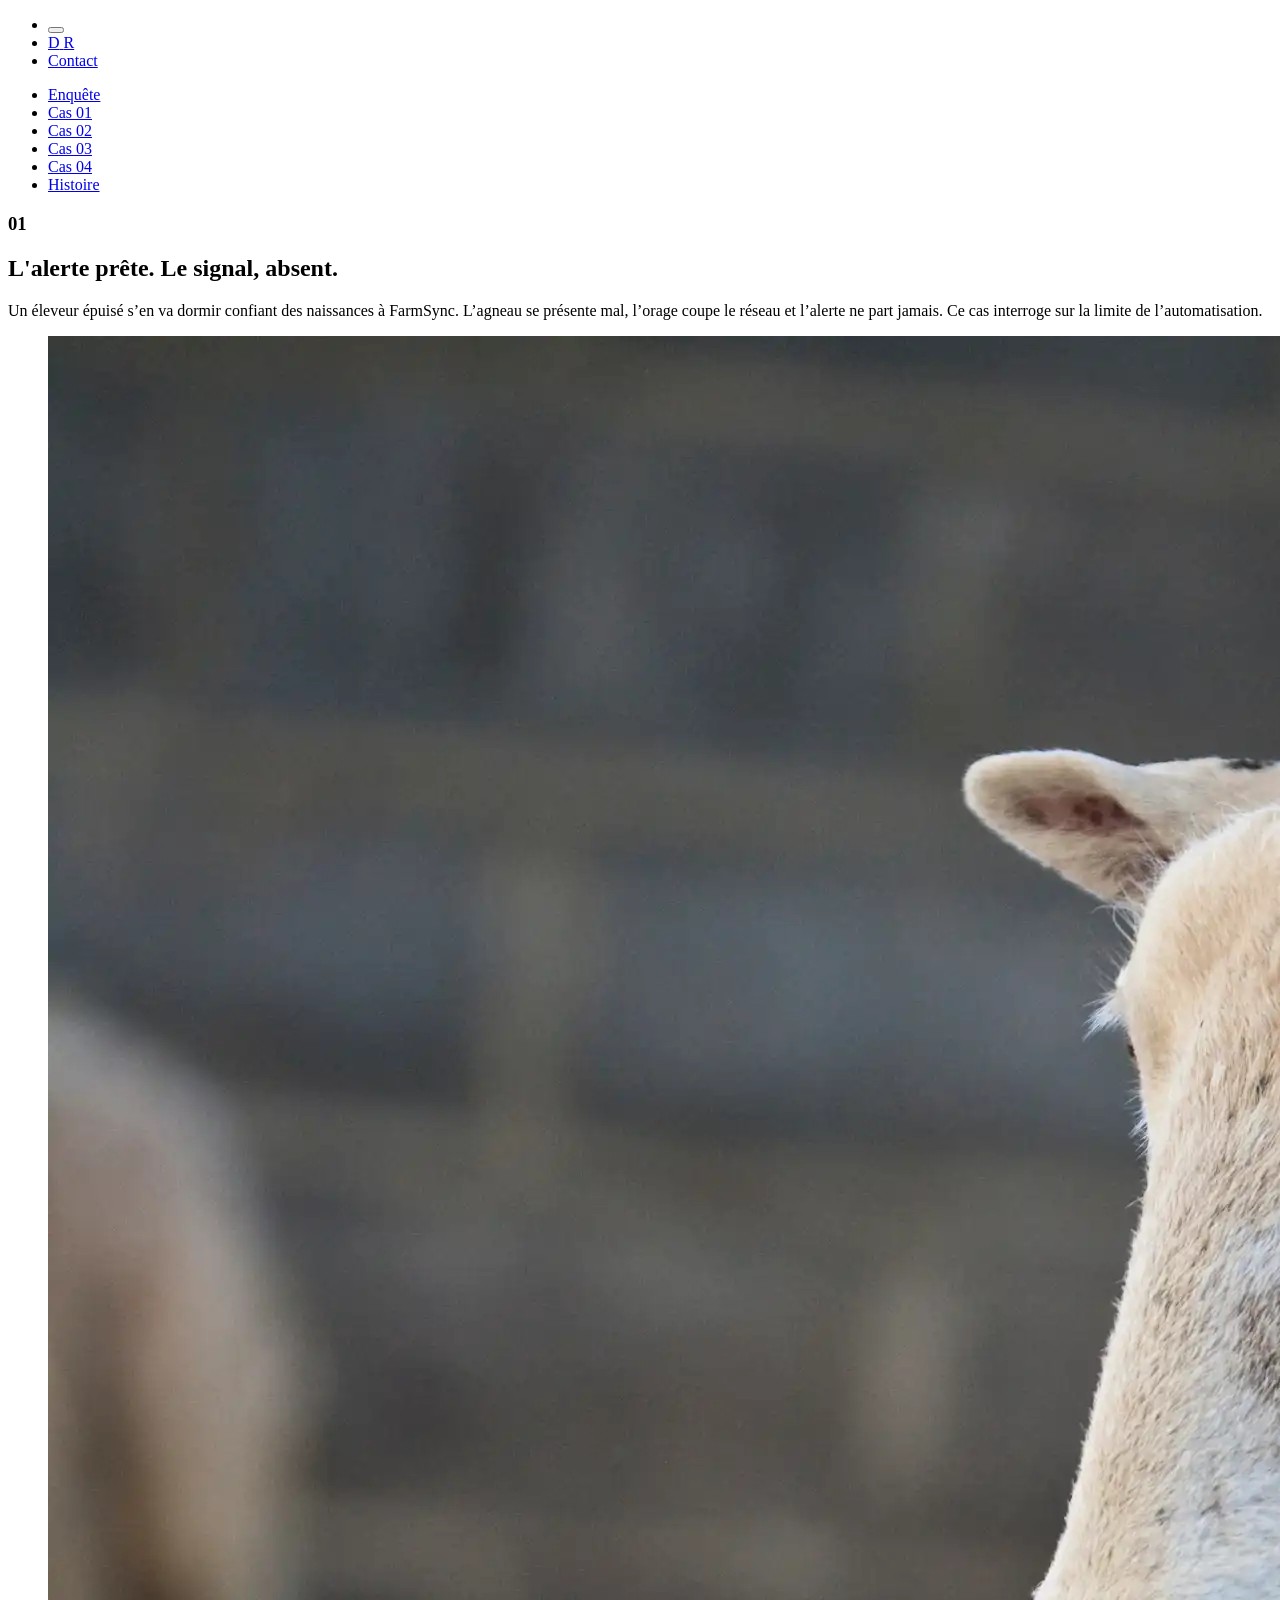
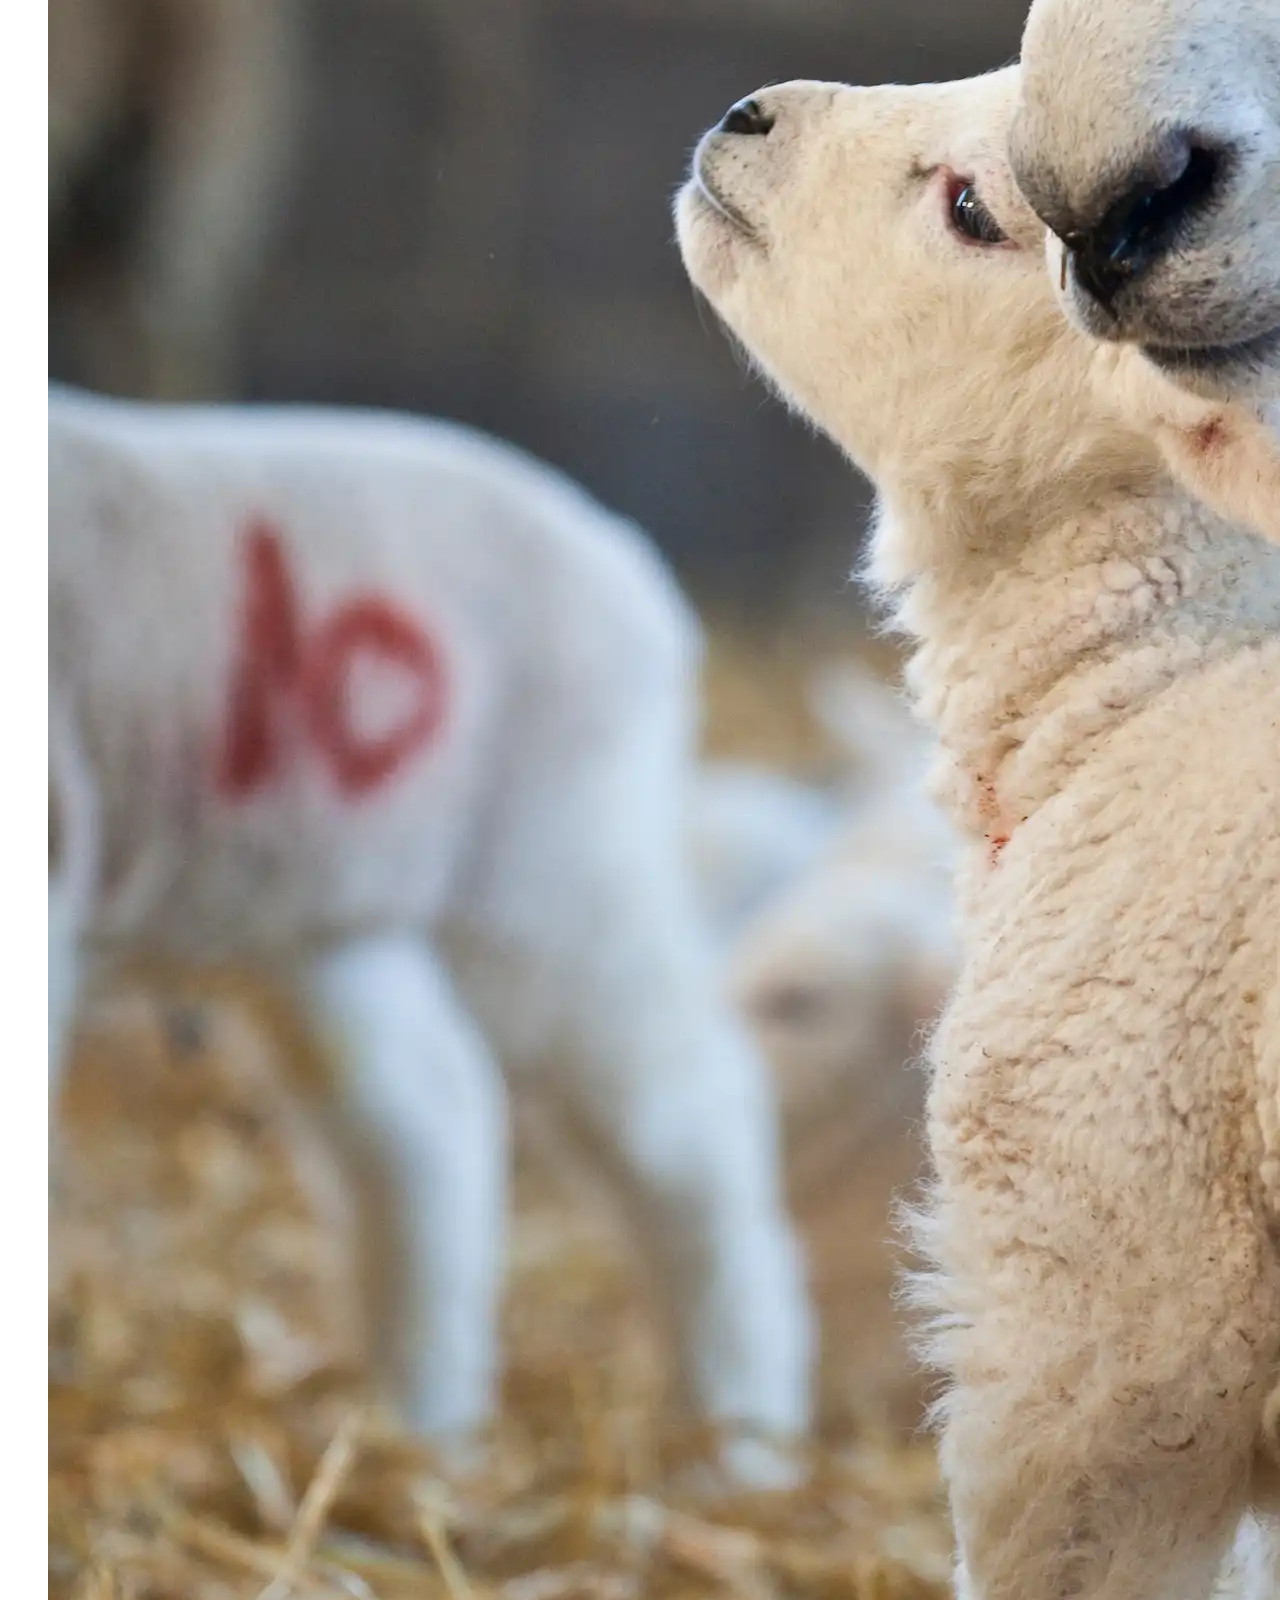
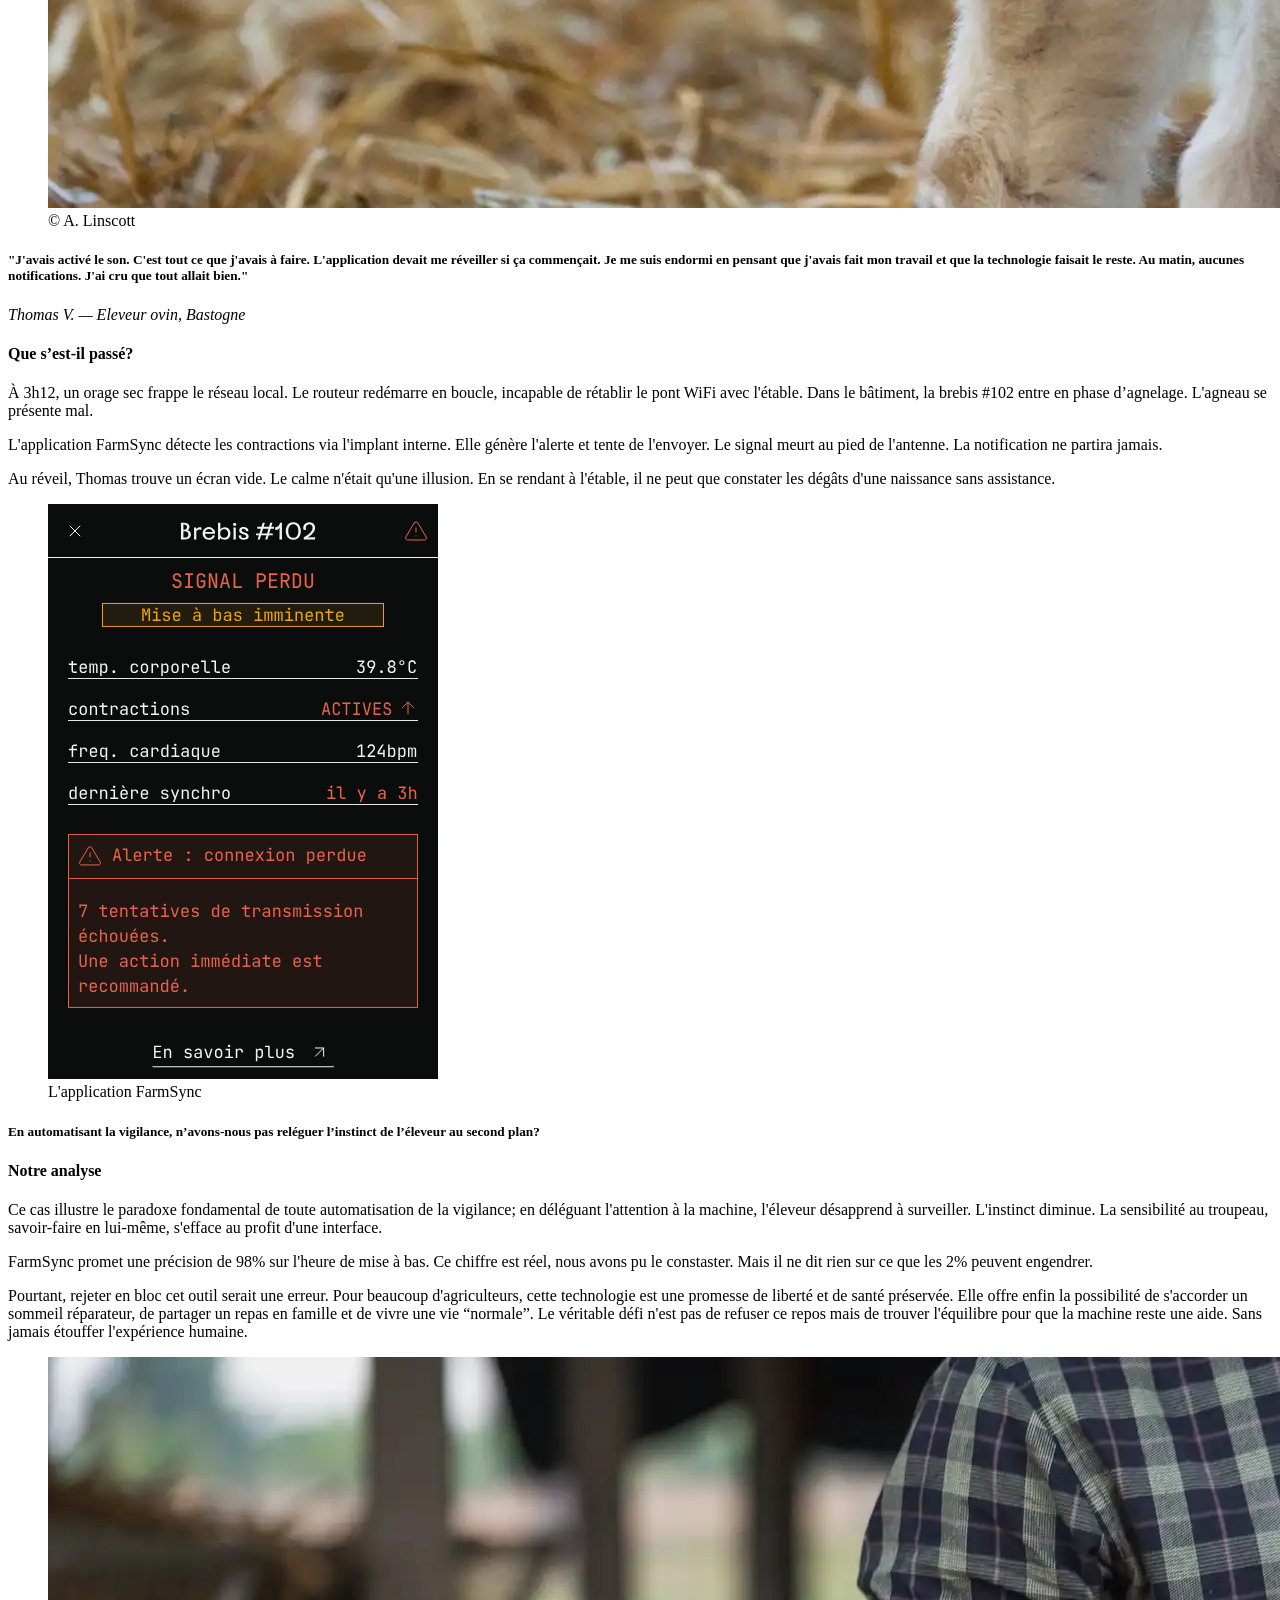
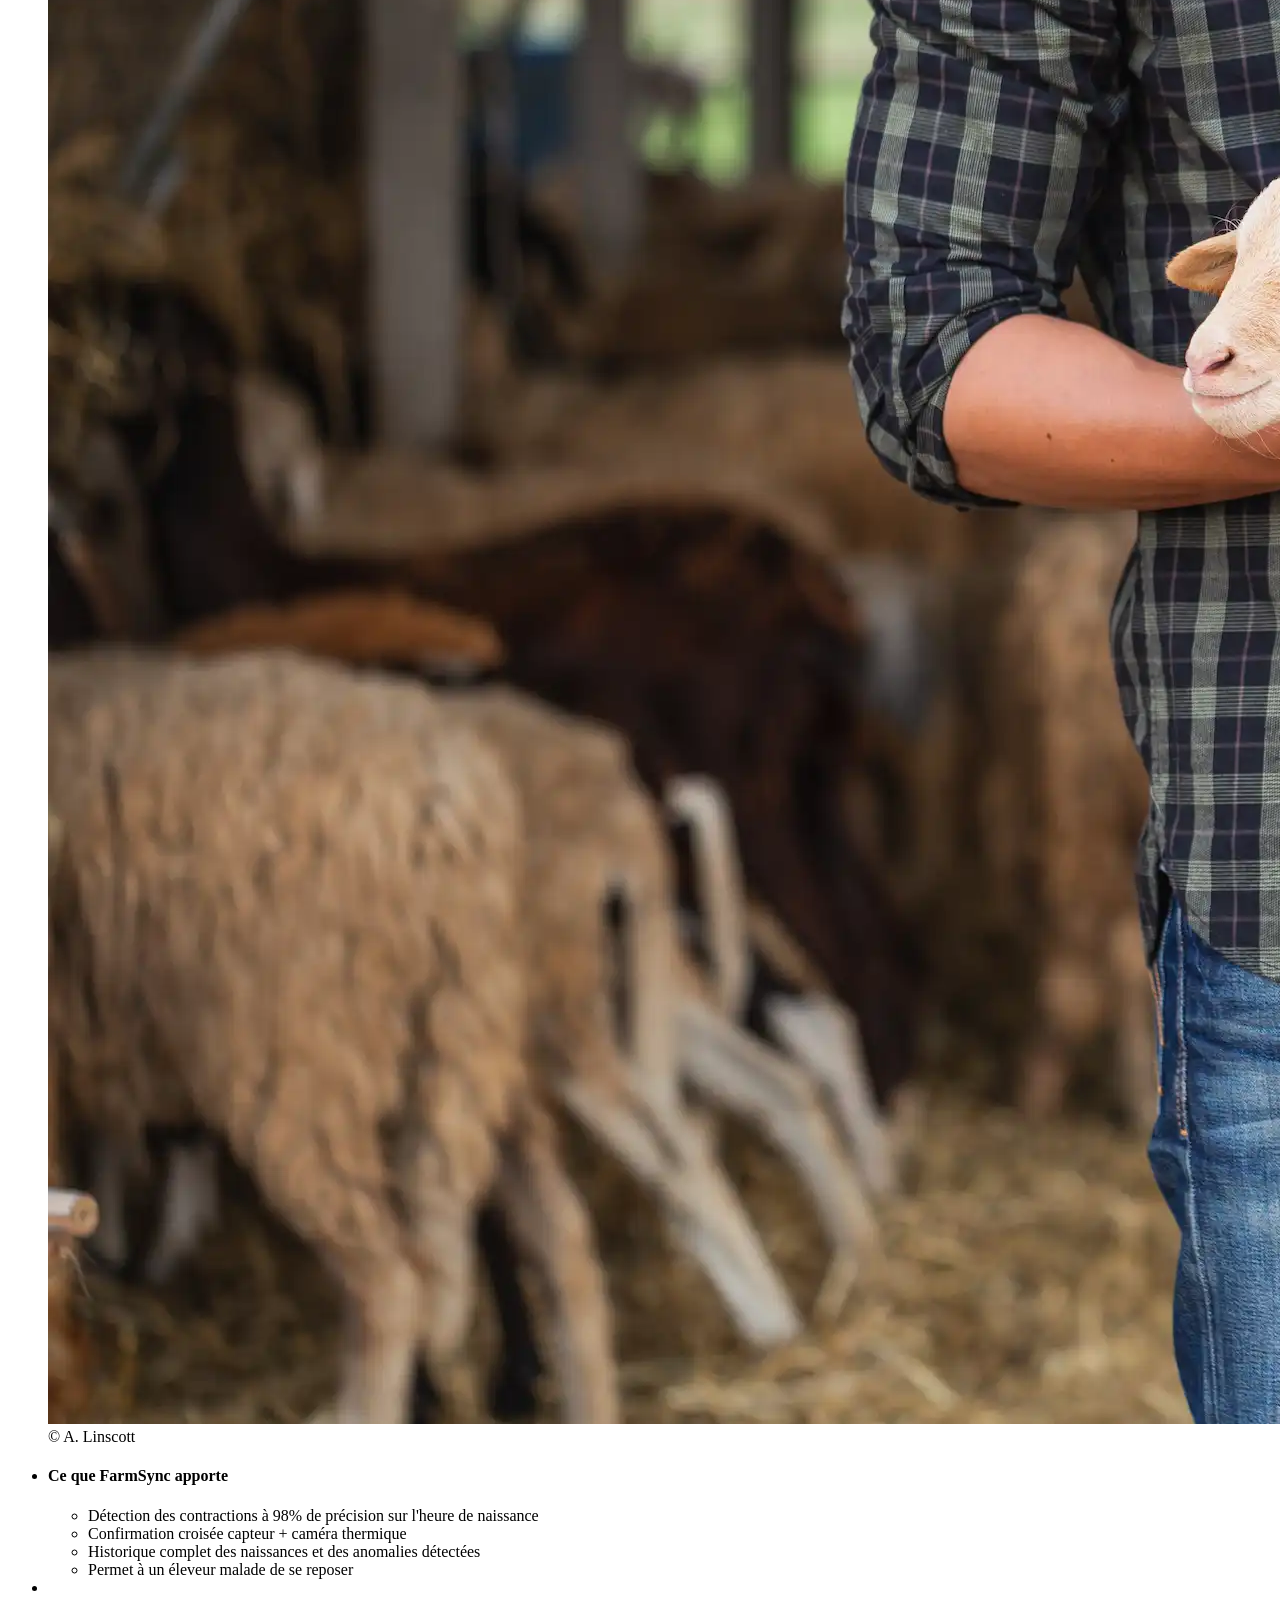
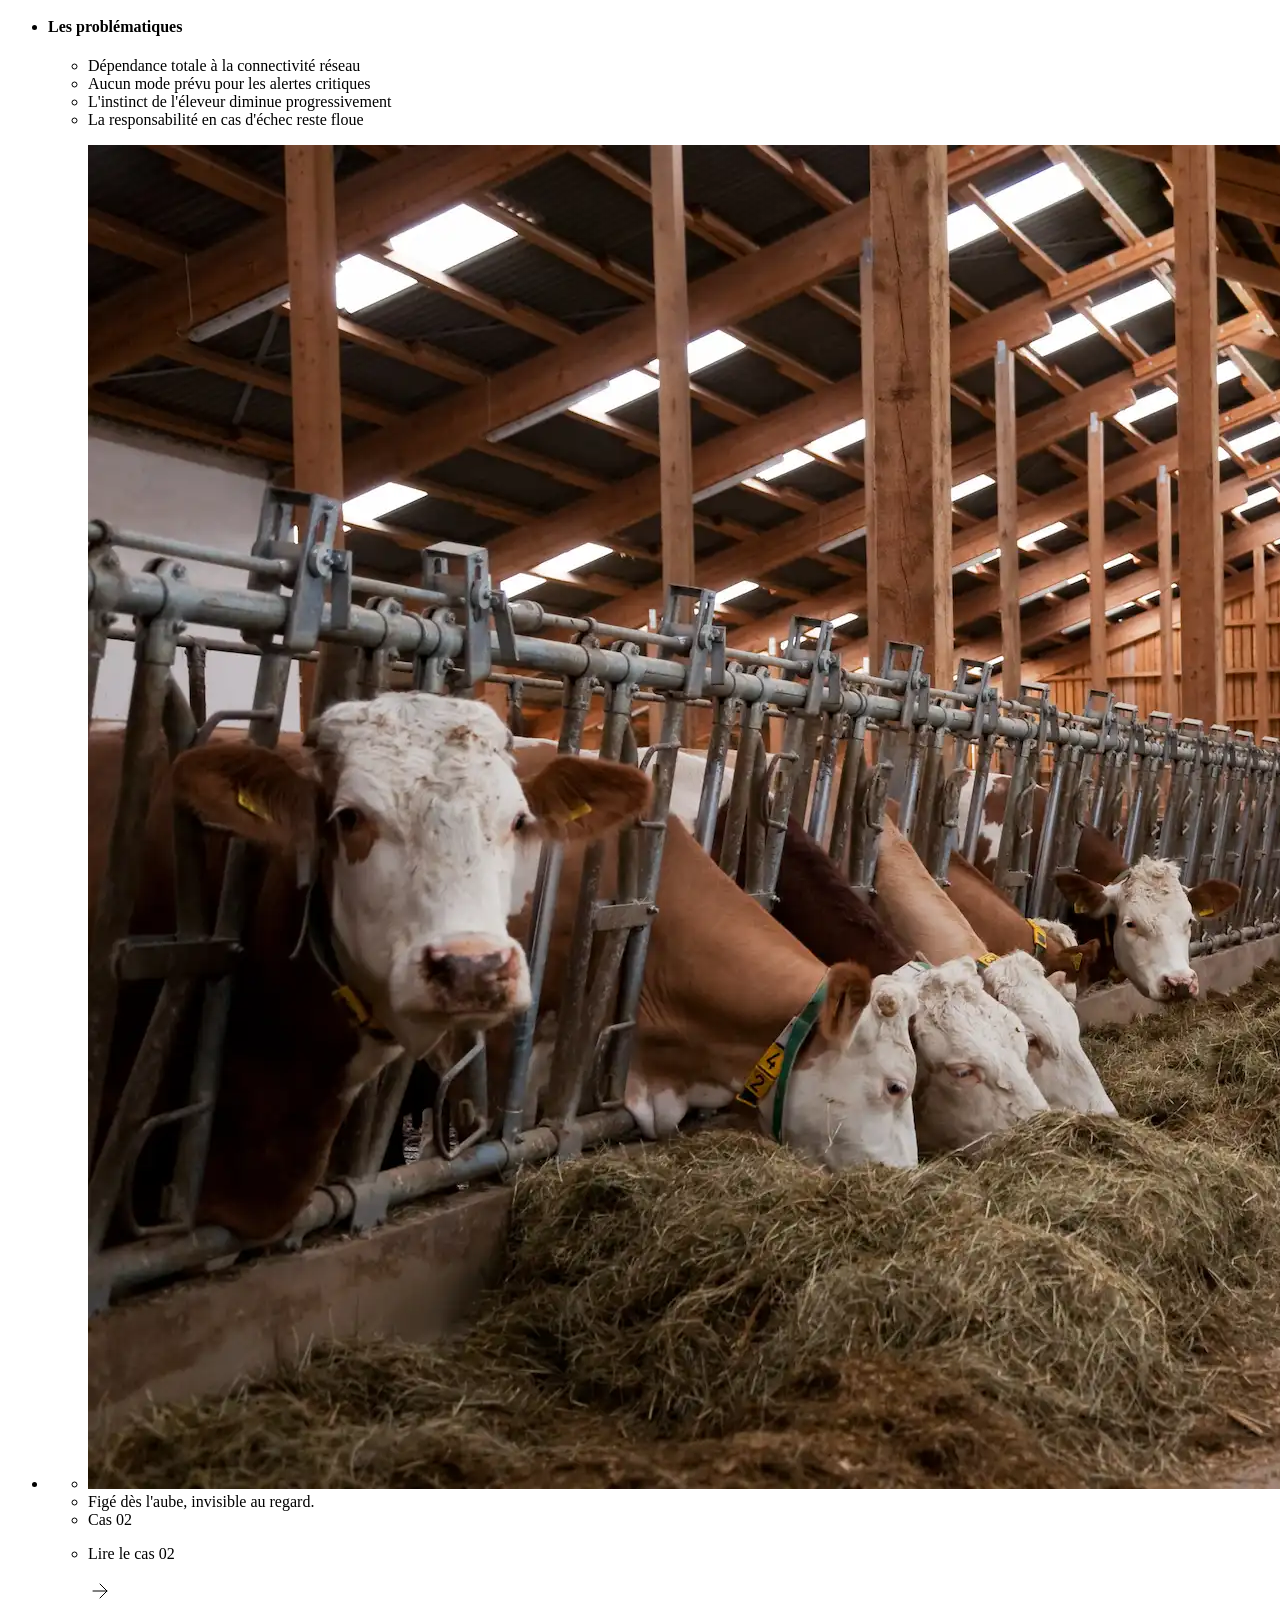
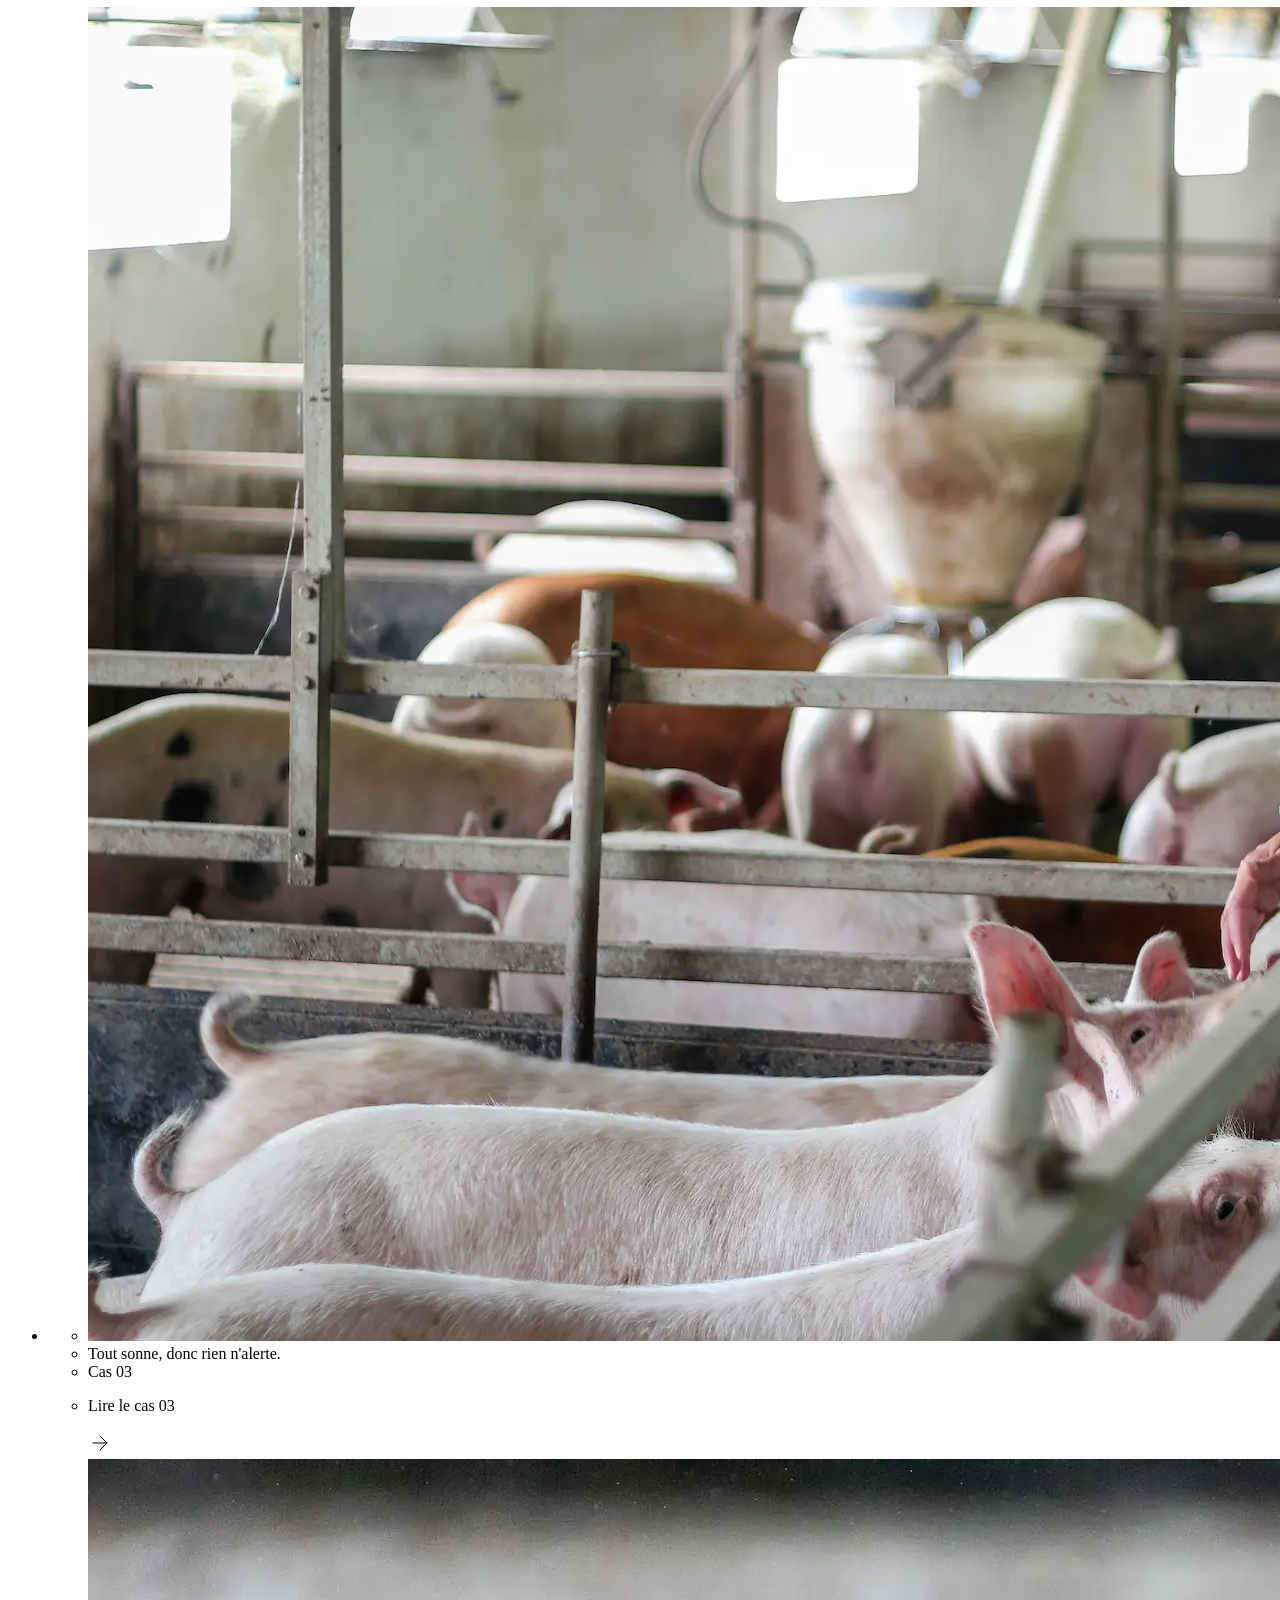
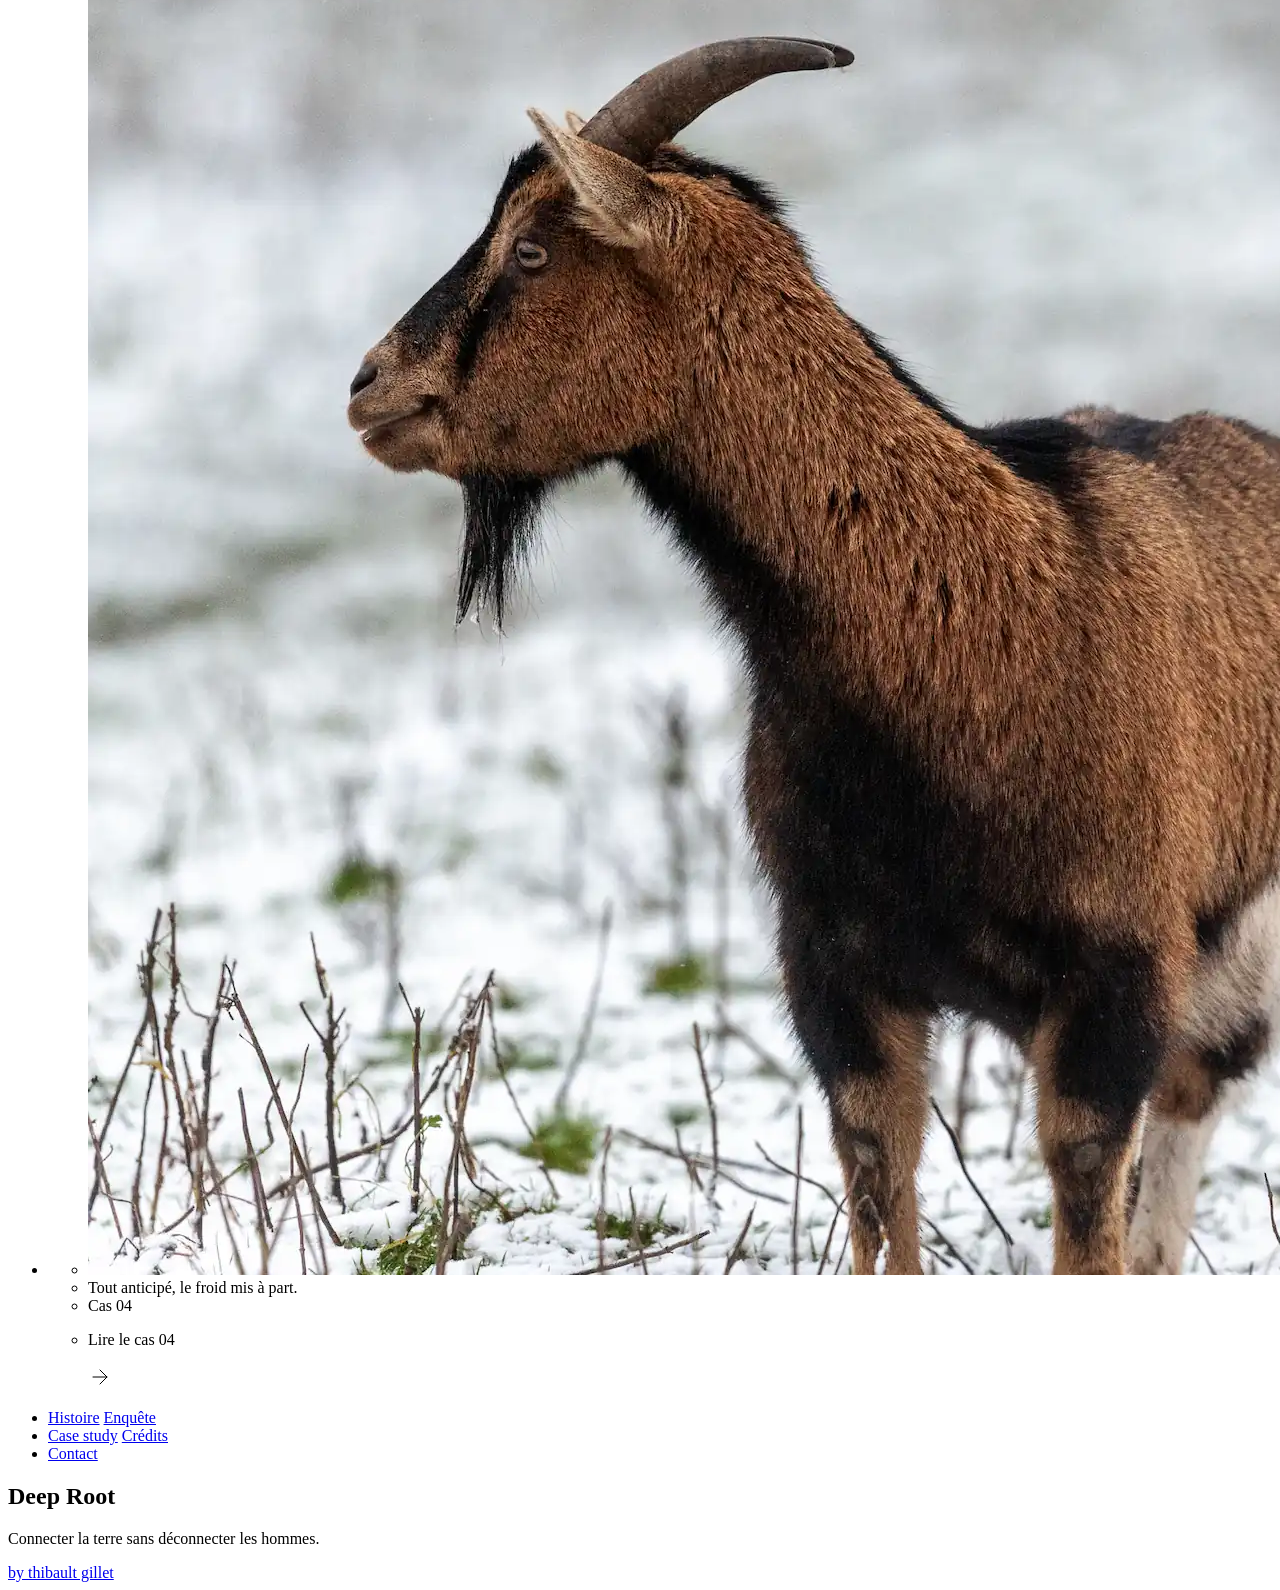
==== src/pages/cas01.html @ ba344f77 "MockupApp" ====
<!DOCTYPE html>
<html lang="fr">
<head>
  <meta charset="UTF-8" />
  <meta http-equiv="X-UA-Compatible" content="IE=edge">
  <meta name="viewport" content="width=device-width, initial-scale=1">

  <title>Deep Root - Cas 01</title>
  <meta name="description" content="Un éleveur épuisé s’en va dormir confiant des naissances à FarmSync. L’agneau se présente mal, l’orage coupe le réseau et l’alerte ne part jamais. Ce cas interroge sur la limite de l’automatisation.">
  <meta property="og:site_name" content="Deep Root"> 
  <meta property="og:title" content="Deep Root - Cas 01"> 
  <meta property="og:description" content="Un éleveur épuisé s’en va dormir confiant des naissances à FarmSync. L’agneau se présente mal, l’orage coupe le réseau et l’alerte ne part jamais. Ce cas interroge sur la limite de l’automatisation."> 
  <meta property="og:type" content="website">
  <meta property="og:url" content="https://thibaultgillet.be/projets/tfa/pages/cas01.html">
  <meta property="og:image" content="https://thibaultgillet.be/projets/tfa/assets/images/imageDePartage.png"> 
  <meta property="og:image:width" content="767">
  <meta property="og:image:height" content="795">
  
  <link rel="icon" type="image/png" href="assets/images/icon.png">

  <link rel="stylesheet" href="styles/app.css">
  <script src="scripts/app.js" defer></script>

</head>
<body>
  <header class="header">
    <div class="header__stroke">  
      <ul class="header__top">
        <li class="header__el"> 
          <button class="header__btn">
            <span class="header__rod"></span>
            <span class="header__rod"></span>
            <span class="header__rod"></span>
          </button>
        </li>
        <li class="header__el">  
          <a class="header__logo" href="index.html" aria-label="Accueil">
            <span class="header__logo--letter">D</span>
            <span class="header__logo--letter">R</span>
          </a>
        </li>
        <li class="header__el header__el--contact">  
          <a href="mailto:thibault.gillet@student.heaj.be" class="header__contact" aria-label="Nous Contacter par email">Contact</a>
        </li>  
      </ul>
    </div>

    <ul class="header__menu">
      <li class="header__el"><a href="index.html#enquete" aria-label="Enquête">Enquête</a></li>
      <li class="header__el header__el--cas header__el--cas1"><a href="cas01.html" aria-label="Cas 01">Cas 01</a></li>
      <li class="header__el header__el--cas header__el--cas2"><a href="cas02.html" aria-label="Cas 02">Cas 02</a></li>
      <li class="header__el header__el--cas header__el--cas3"><a href="cas03.html" aria-label="Cas 03">Cas 03</a></li>
      <li class="header__el header__el--cas header__el--cas4"><a href="cas04.html" aria-label="Cas 04">Cas 04</a></li>
      <li class="header__el"><a href="index.html#histoire" aria-label="Histoire">Histoire</a></li>
    </ul>
  </header>

  <main>
    <div class="cas">
      <div class="cas__entry">
        <h3 class="cas__number">01</h3>

        <h2 class="cas__title">
          <span>L'alerte prête.</span>
          <span>Le signal, absent.</span>
        </h2>

        <p class="cas__intro">
            Un éleveur épuisé s’en va dormir confiant des naissances à FarmSync. L’agneau se présente mal, l’orage coupe le réseau et l’alerte ne part jamais. Ce cas interroge sur la limite de l’automatisation.
        </p>

        <figure  class="cas__figure cas__figure--first">
          <img src="../assets/images/Cas01-2.webp" alt="Agneau au près de sa mère">
          <figcaption>&copy; A. Linscott</figcaption>
        </figure>
      </div>

      <div class="cas__caption cas__caption--cas01 cas__caption--first">
        <h5>"J'avais activé le son. C'est tout ce que j'avais à faire. L'application devait me réveiller si ça commençait. Je me suis endormi en pensant que j'avais fait mon travail et  que la technologie faisait le reste. Au matin, aucunes notifications. J'ai cru que tout allait bien."</h5>
        <cite>Thomas V. &mdash; Eleveur ovin, Bastogne</cite>
      </div>

      <div class="cas__article cas__article--first">
          <h4 class="cas__subtitle cas__subtitle--first">Que s’est-il passé?</h4>

          <div class="cas__text cas__text--first">
              <p>À 3h12, un orage sec frappe le réseau local. Le routeur redémarre en boucle, incapable de rétablir le pont WiFi avec l'étable. Dans le bâtiment, la brebis #102 entre en phase d’agnelage. L'agneau se présente mal.</p>
              <p>L'application FarmSync détecte les contractions via l'implant interne. Elle génère l'alerte et tente de l'envoyer. Le signal meurt au pied de l'antenne. La notification ne partira jamais.</p>
              <p>Au réveil, Thomas trouve un écran vide. Le calme n'était qu'une illusion. En se rendant à l'étable, il ne peut que constater les dégâts d'une naissance sans assistance.</p>
          </div>
      </div>

      <figure class="cas__app">
        <img src="../assets/images/app_mockup1.svg" alt="L'application FarmSync en action">
        <figcaption>L'application FarmSync</figcaption>
      </figure>

      <div class="cas__caption cas__caption--cas01 cas__caption--last">
        <h5>En automatisant la vigilance, n’avons-nous pas reléguer l’instinct de l’éleveur au second plan?</h5>
      </div>

      <div class="cas__article cas__article--last">
          <h4 class="cas__subtitle cas__subtitle--last">Notre analyse</h4>

          <div class="cas__text cas__text--last">
              <p>Ce cas illustre le paradoxe fondamental de toute automatisation de la vigilance; en déléguant l'attention à la machine, l'éleveur désapprend à surveiller. L'instinct diminue. La sensibilité au troupeau, savoir-faire en lui-même, s'efface au profit d'une interface.</p>
              <p>FarmSync promet une précision de 98% sur l'heure de mise à bas. Ce chiffre est réel, nous avons pu le constaster. Mais il ne dit rien sur ce que les 2% peuvent engendrer.</p>
              <p>Pourtant, rejeter en bloc cet outil serait une erreur. Pour beaucoup d'agriculteurs, cette technologie est une promesse de liberté et de santé préservée. Elle offre enfin la possibilité de s'accorder un sommeil réparateur, de partager un repas en famille et de vivre une vie “normale”. Le véritable défi n'est pas de refuser ce repos mais de trouver l'équilibre pour que la machine reste une aide. Sans jamais étouffer l'expérience humaine.</p>
          </div>
      </div>

      <figure class="cas__figure cas__figure--last">
        <img src="../assets/images/Cas01-3.webp" alt="Agneau étant analysé avec FarmSync, dans les bras des éleveurs">
        <figcaption>&copy; A. Linscott</figcaption>
      </figure>

      <ul class="cas__compare">
          <li class="cas__for">
              <h4 class="cas__subtitle cas__subtitle--compare">Ce que FarmSync apporte</h4>

              <ul class="cas__list">
                  <li class="cas__el">Détection des contractions à 98% de précision sur l'heure de naissance</li>
                  <li class="cas__el">Confirmation croisée capteur + caméra thermique</li>
                  <li class="cas__el">Historique complet des naissances et des anomalies détectées</li>
                  <li class="cas__el">Permet à un éleveur malade de se reposer</li>
              </ul>
          </li>

          <li class="cas__stroke"></li>

          <li class="cas__against">
              <h4 class="cas__subtitle cas__subtitle--compare">Les problématiques</h4>

              <ul class="cas__list">
                  <li class="cas__el">Dépendance totale à la connectivité réseau</li>
                  <li class="cas__el">Aucun mode prévu pour les alertes critiques</li>
                  <li class="cas__el">L'instinct de l'éleveur diminue progressivement</li>
                  <li class="cas__el">La responsabilité en cas d'échec reste floue</li>
              </ul>
          </li>
      </ul>

      <ul class="cas__others">
        <li class="cas__other">
          <a href="cas02.html" class="cas__other--link" aria-label="Voir le cas 02"></a>
          <ul class="cas__other--visual">
            <li  class="cas__other--img"><img src="../assets/images/Cas02-1.webp" alt="Vaches s'alimentant de foin au ratelier"></li>
            <li class="cas__other--title cas__other--title2">
              <span>Figé dès l'aube,</span>
              <span>invisible au regard.</span>
            </li>
          </ul>
          <ul class="cas__other--card">
            <li class="cas__other--subtitle">Cas 02</li>
            <li class="cas__other--nav cas__other--nav2">  
              <p>Lire le cas 02</p>
              <svg width="24" height="24" viewBox="0 0 24 24" fill="none" xmlns="http://www.w3.org/2000/svg" aria-hidden="true">
                <path d="M5 12H19" stroke="black" stroke-linecap="round" stroke-linejoin="round"/>
                <path d="M12 5L19 12L12 19" stroke="black" stroke-linecap="round" stroke-linejoin="round"/>
              </svg>
            </li> 
          </ul>
        </li>

        <li class="cas__other">
          <a href="cas03.html" class="cas__other--link" aria-label="Voir le cas 03"></a>
          <ul class="cas__other--visual">
            <li  class="cas__other--img"><img src="../assets/images/Cas03-1.webp" alt="Personne examininant ses porcs"></li>
            <li class="cas__other--title cas__other--title3">
              <span>Tout sonne,</span>
              <span>donc rien n'alerte.</span>
            </li>
          </ul>
          <ul class="cas__other--card">
            <li class="cas__other--subtitle">Cas 03</li>
            <li class="cas__other--nav cas__other--nav3">
              <p>Lire le cas 03</p>
              <svg width="24" height="24" viewBox="0 0 24 24" fill="none" xmlns="http://www.w3.org/2000/svg" aria-hidden="true">
                <path d="M5 12H19" stroke="black" stroke-linecap="round" stroke-linejoin="round"/>
                <path d="M12 5L19 12L12 19" stroke="black" stroke-linecap="round" stroke-linejoin="round"/>
              </svg>
            </li>
          </ul>
        </li>

        <li class="cas__other">
          <a href="cas04.html" class="cas__other--link" aria-label="Voir le cas 04"></a>
          <ul class="cas__other--visual">
            <li  class="cas__other--img"><img src="../assets/images/Cas04-1.webp" alt="Chèvre dans un pré enneigé"></li>
            <li class="cas__other--title cas__other--title4">
              <span>Tout anticipé,</span>
              <span>le froid mis à part.</span>
            </li>
          </ul>
          <ul class="cas__other--card">
            <li class="cas__other--subtitle">Cas 04</li>
            <li class="cas__other--nav cas__other--nav4">
              <p>Lire le cas 04</p>
              <svg width="24" height="24" viewBox="0 0 24 24" fill="none" xmlns="http://www.w3.org/2000/svg" aria-hidden="true">
                <path d="M5 12H19" stroke="black" stroke-linecap="round" stroke-linejoin="round"/>
                <path d="M12 5L19 12L12 19" stroke="black" stroke-linecap="round" stroke-linejoin="round"/>
              </svg>
            </li>
          </ul>
        </li>
      </ul>
    </div>
  </main>

  <footer class="footer">
    <div class="footer__stroke">
      <ul class="footer__list">
        <li class="footer__el footer__link">
          <a href="index.html#histoire" aria-label="Histoire">Histoire</a>
          <a href="index.html#enquete" aria-label="Enquête">Enquête</a>
        </li>

        <li class="footer__el footer__pages">
          <a href="#" aria-label="Voir le case study">Case study</a>
          <a href="#" aria-label="Voir les crédits">Crédits</a>
        </li>

        <li class="footer__el footer__contact">
          <a href="mailto:thibault.gillet@student.heaj.be" aria-label="Nous contacter par email">Contact</a>
        </li>
      </ul>

      <h2 class="footer__name">
        <span>Deep</span>
        <span>Root</span>
      </h2>

      <p class="footer__caption">Connecter la terre sans déconnecter les hommes.</p>

      <a class="footer__copy" href="https://thibaultgillet.be/projets/" aria-label="Voir les autres projets">by thibault gillet</a>
    </div>
  </footer>
</body>
</html>
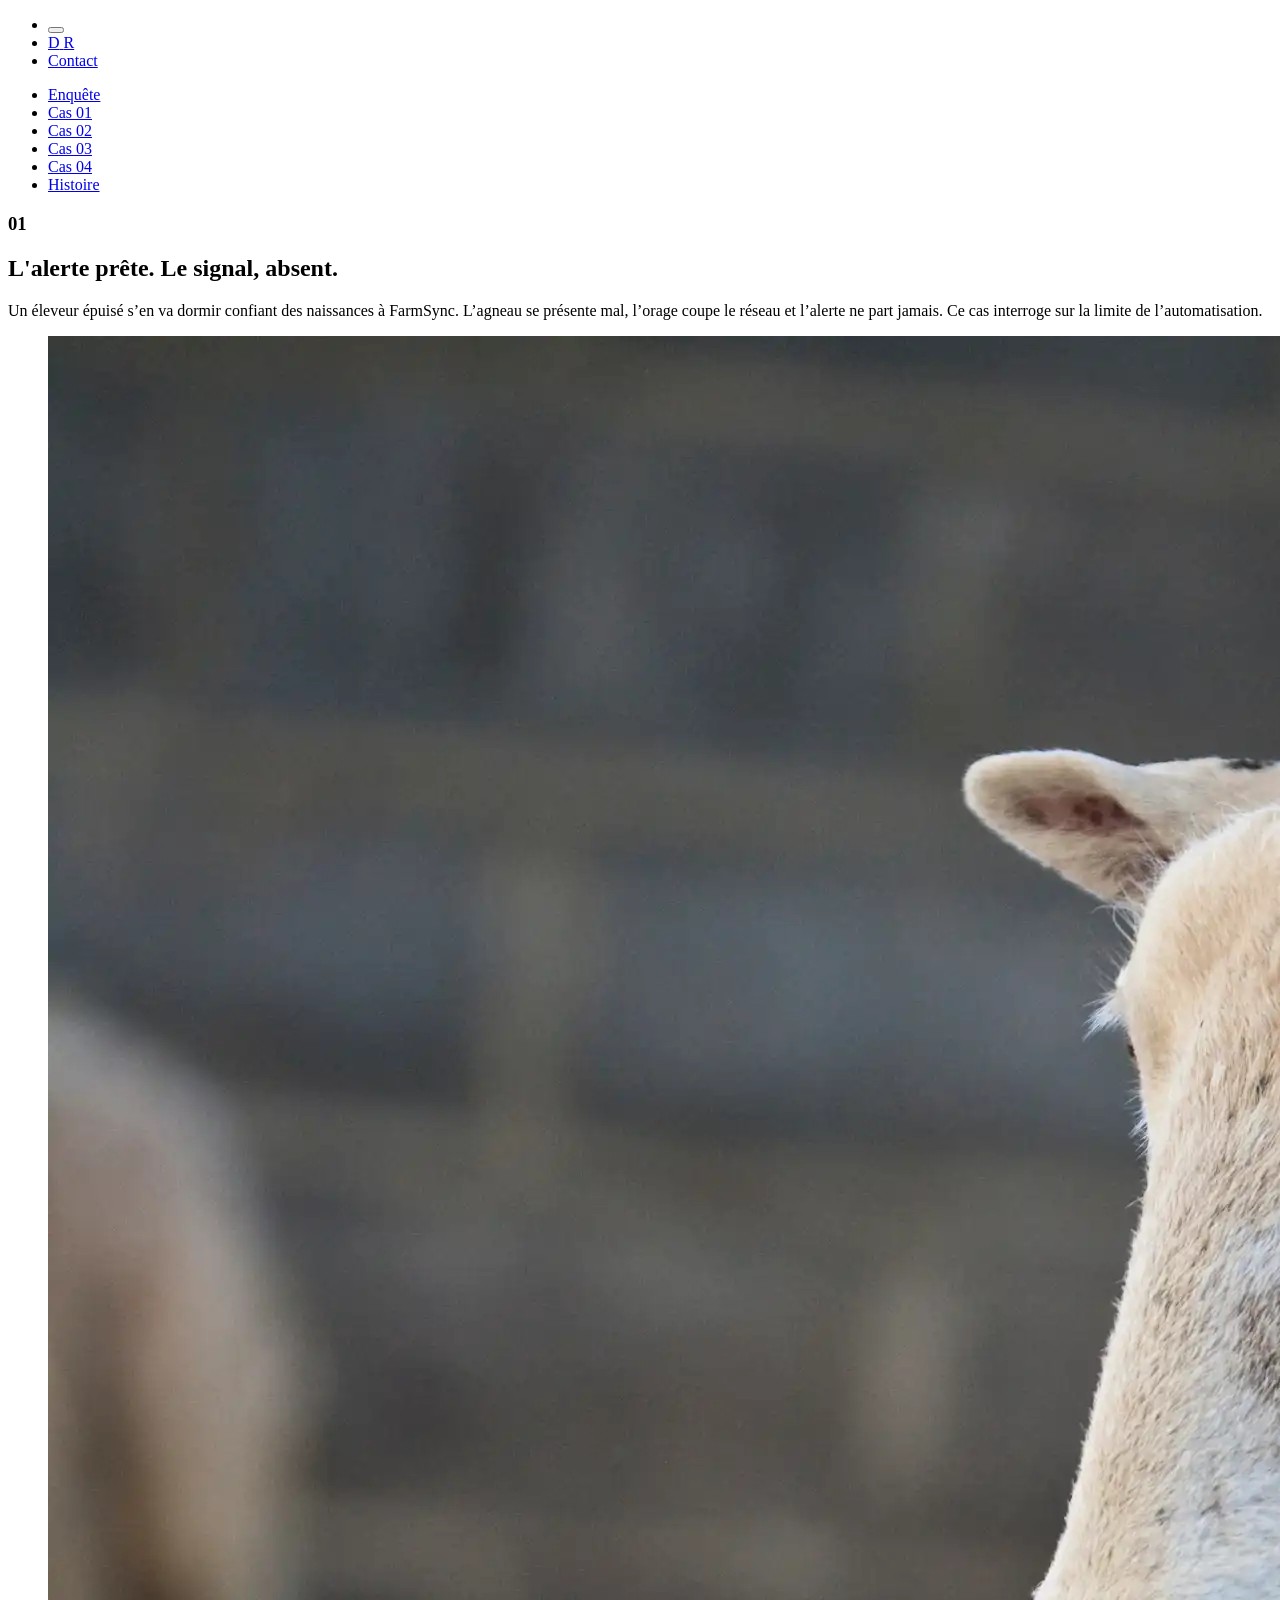
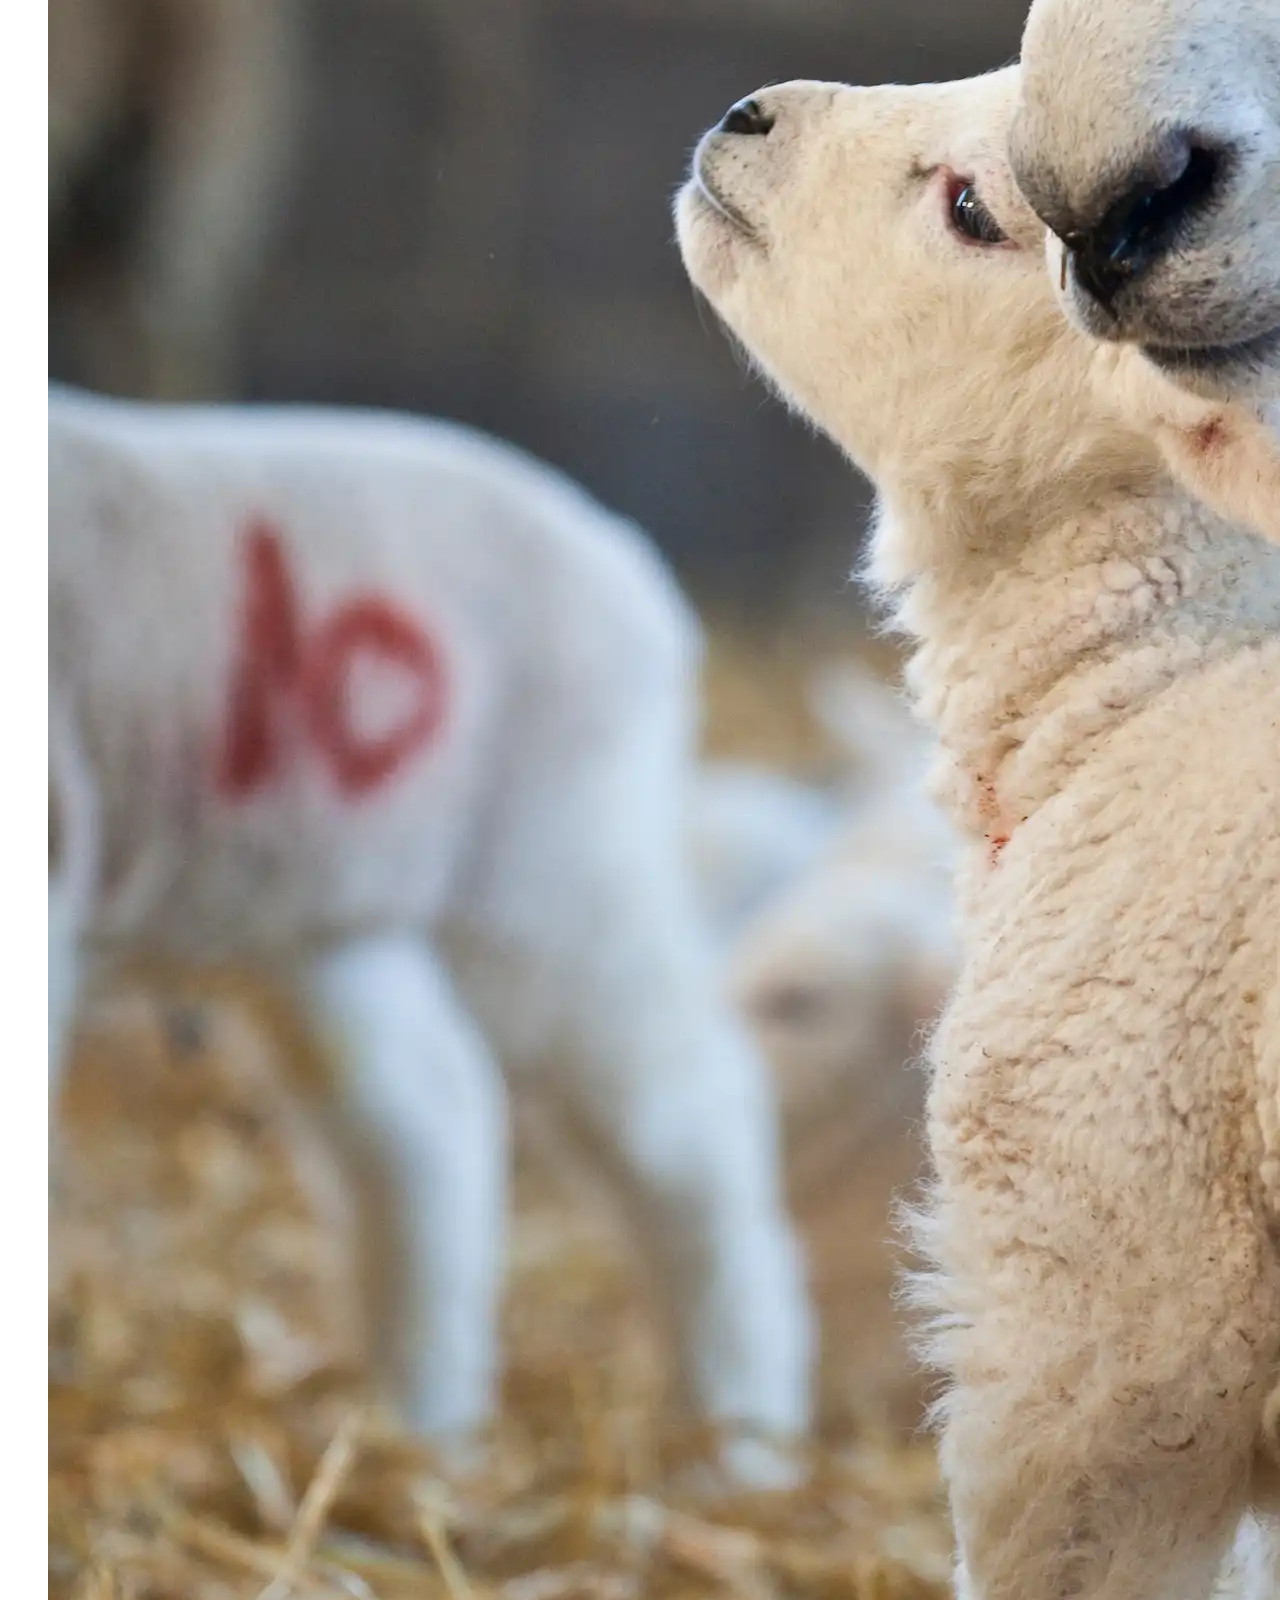
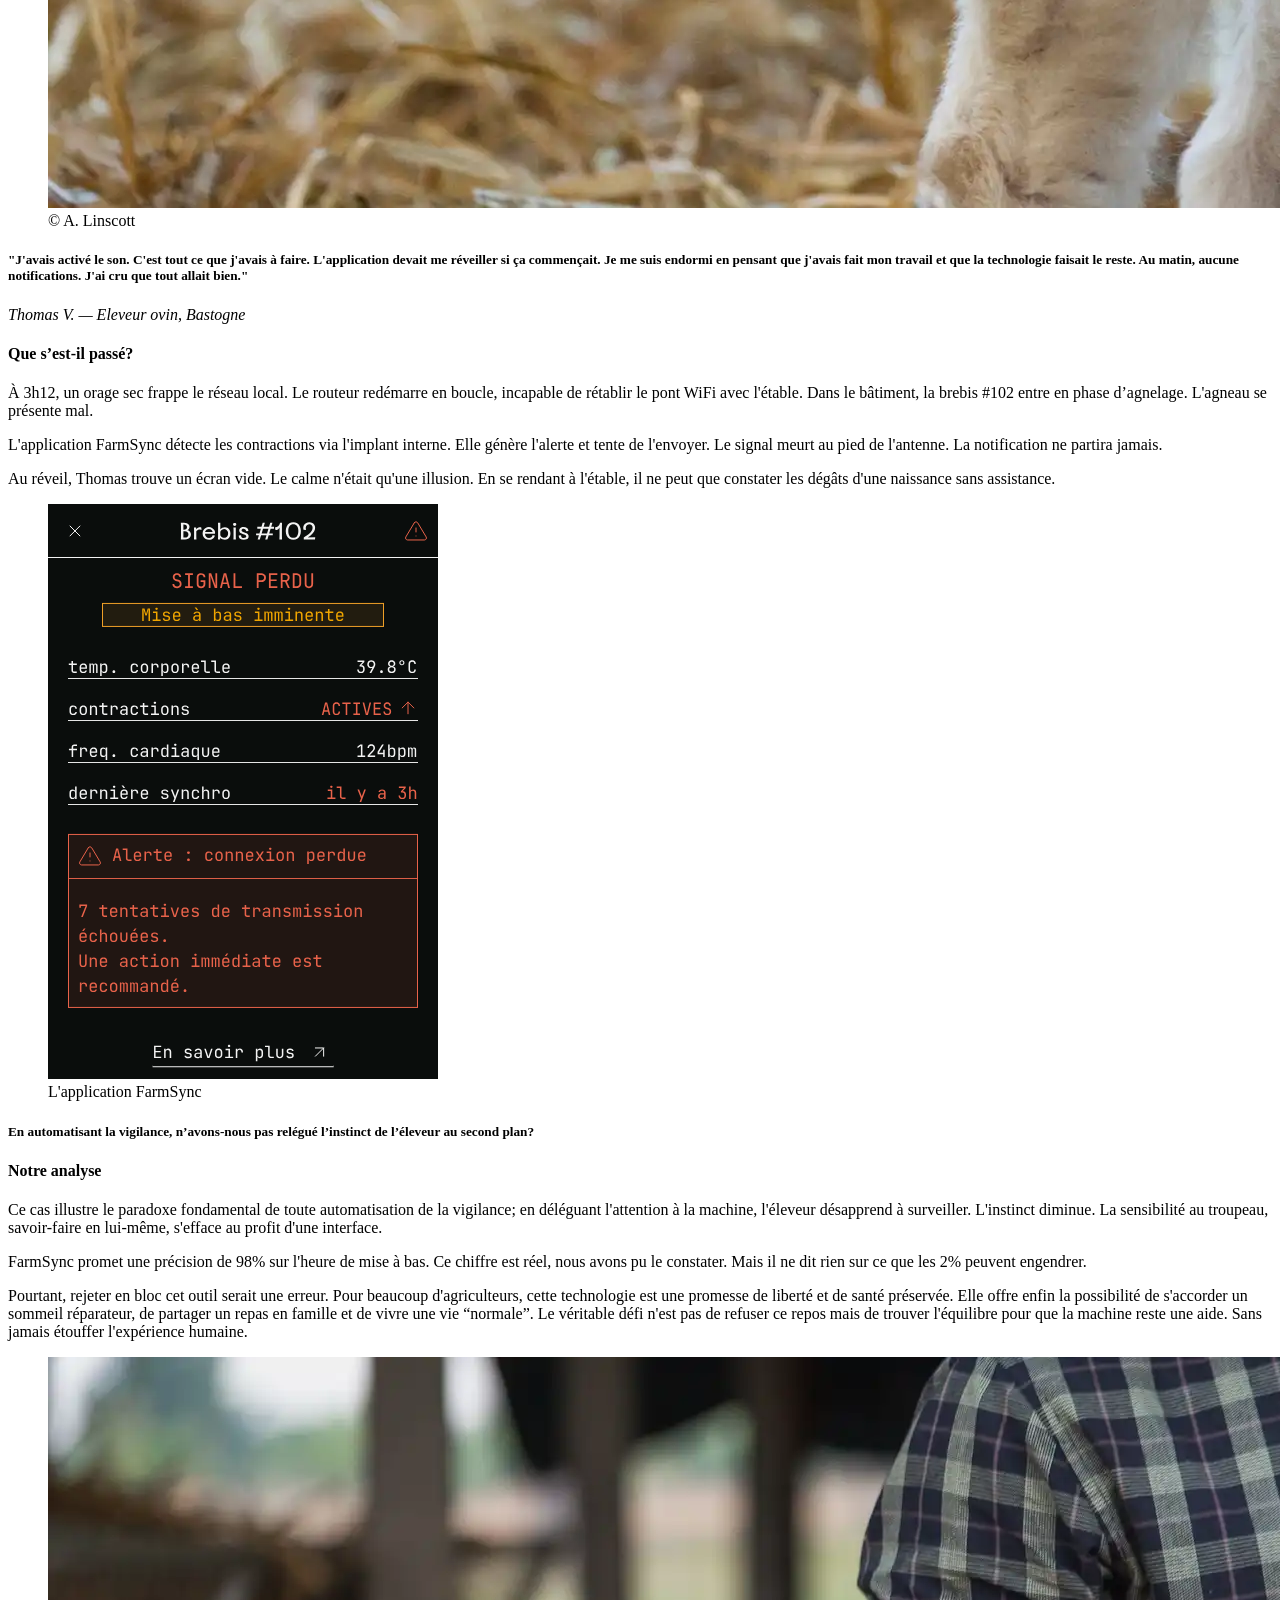
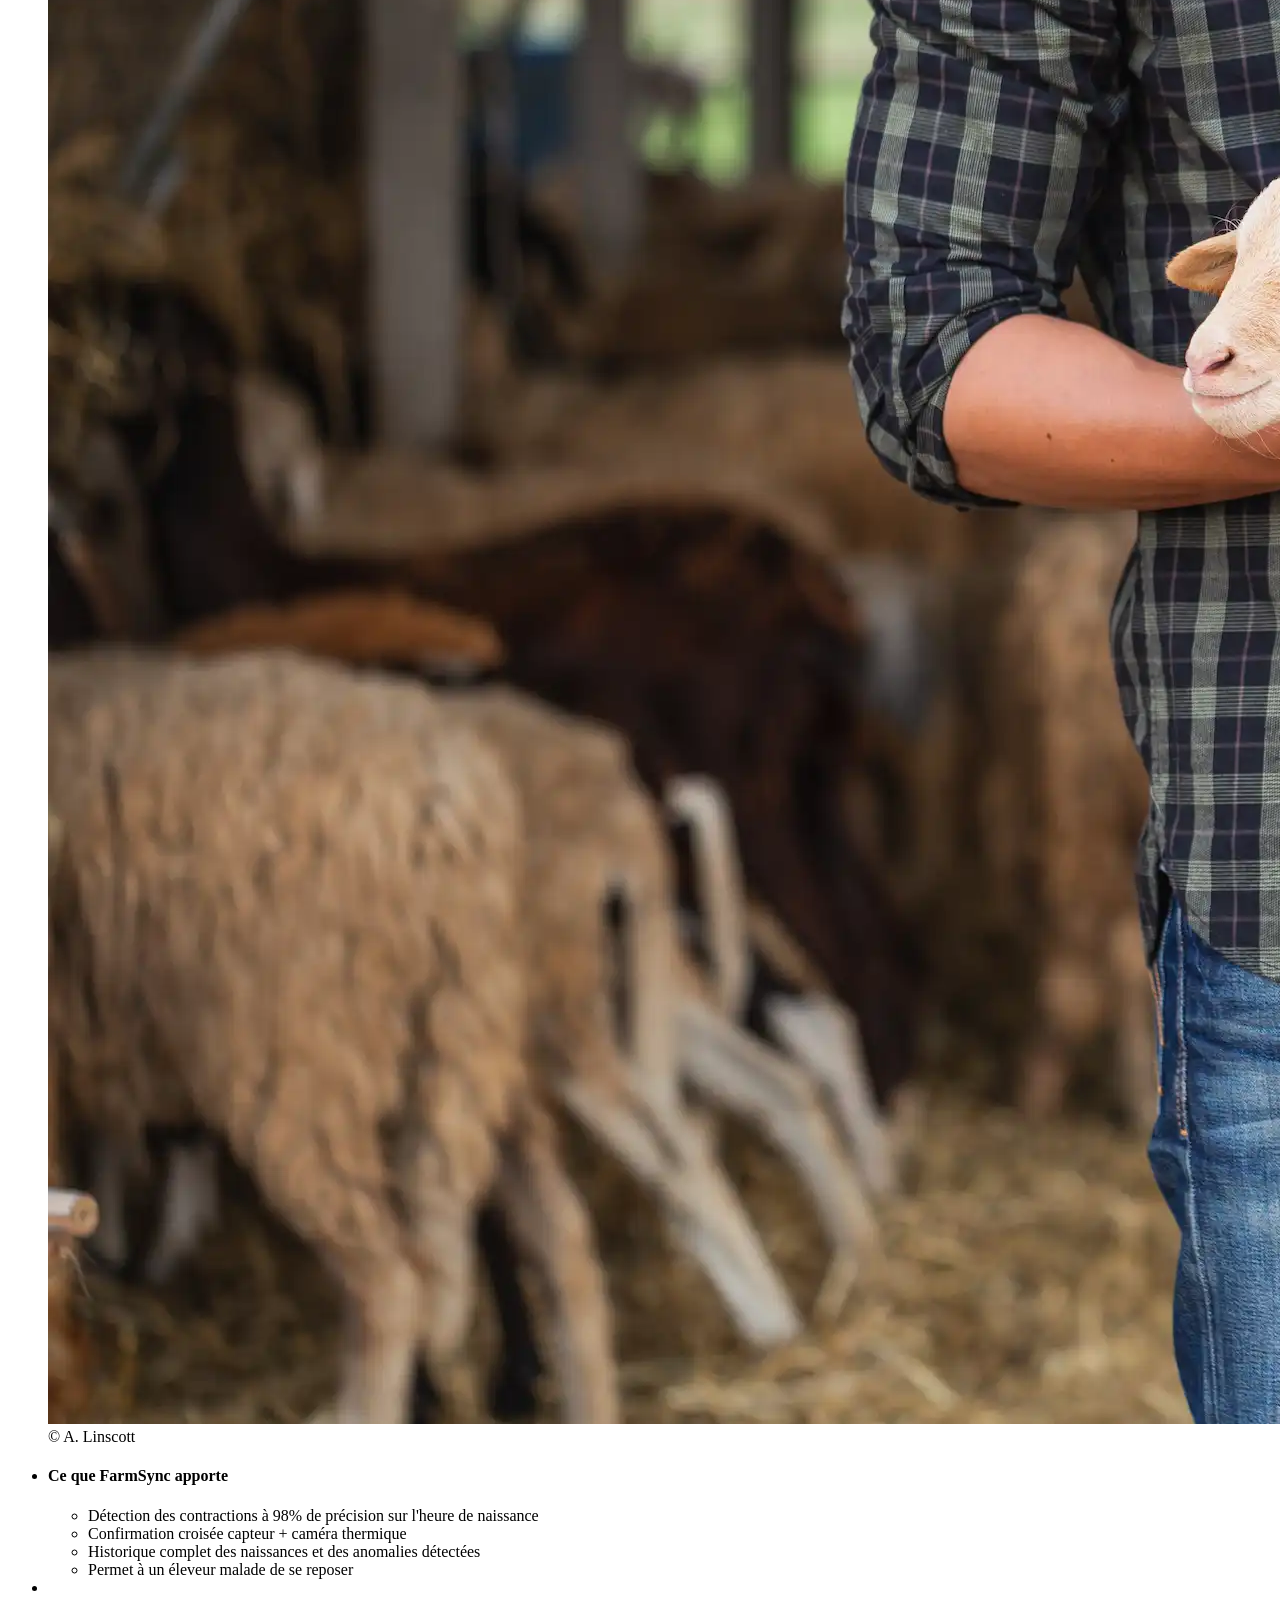
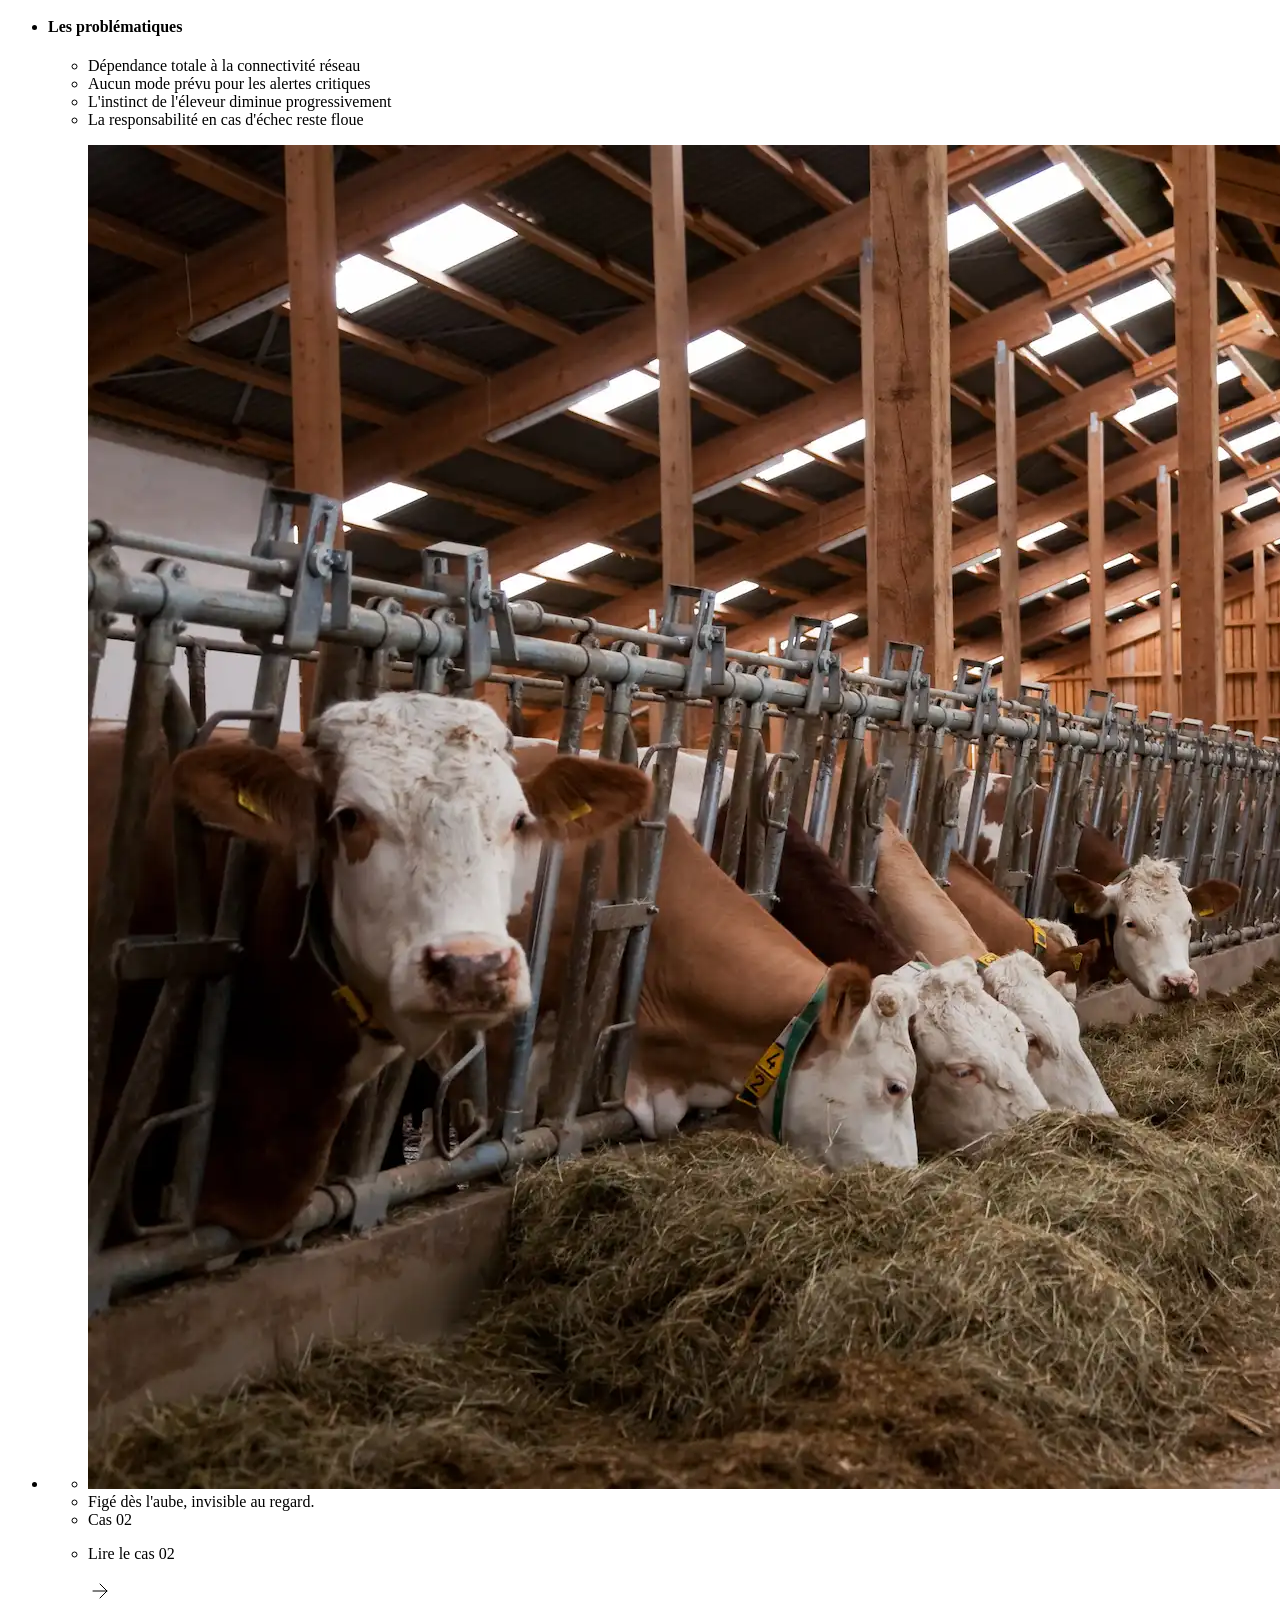
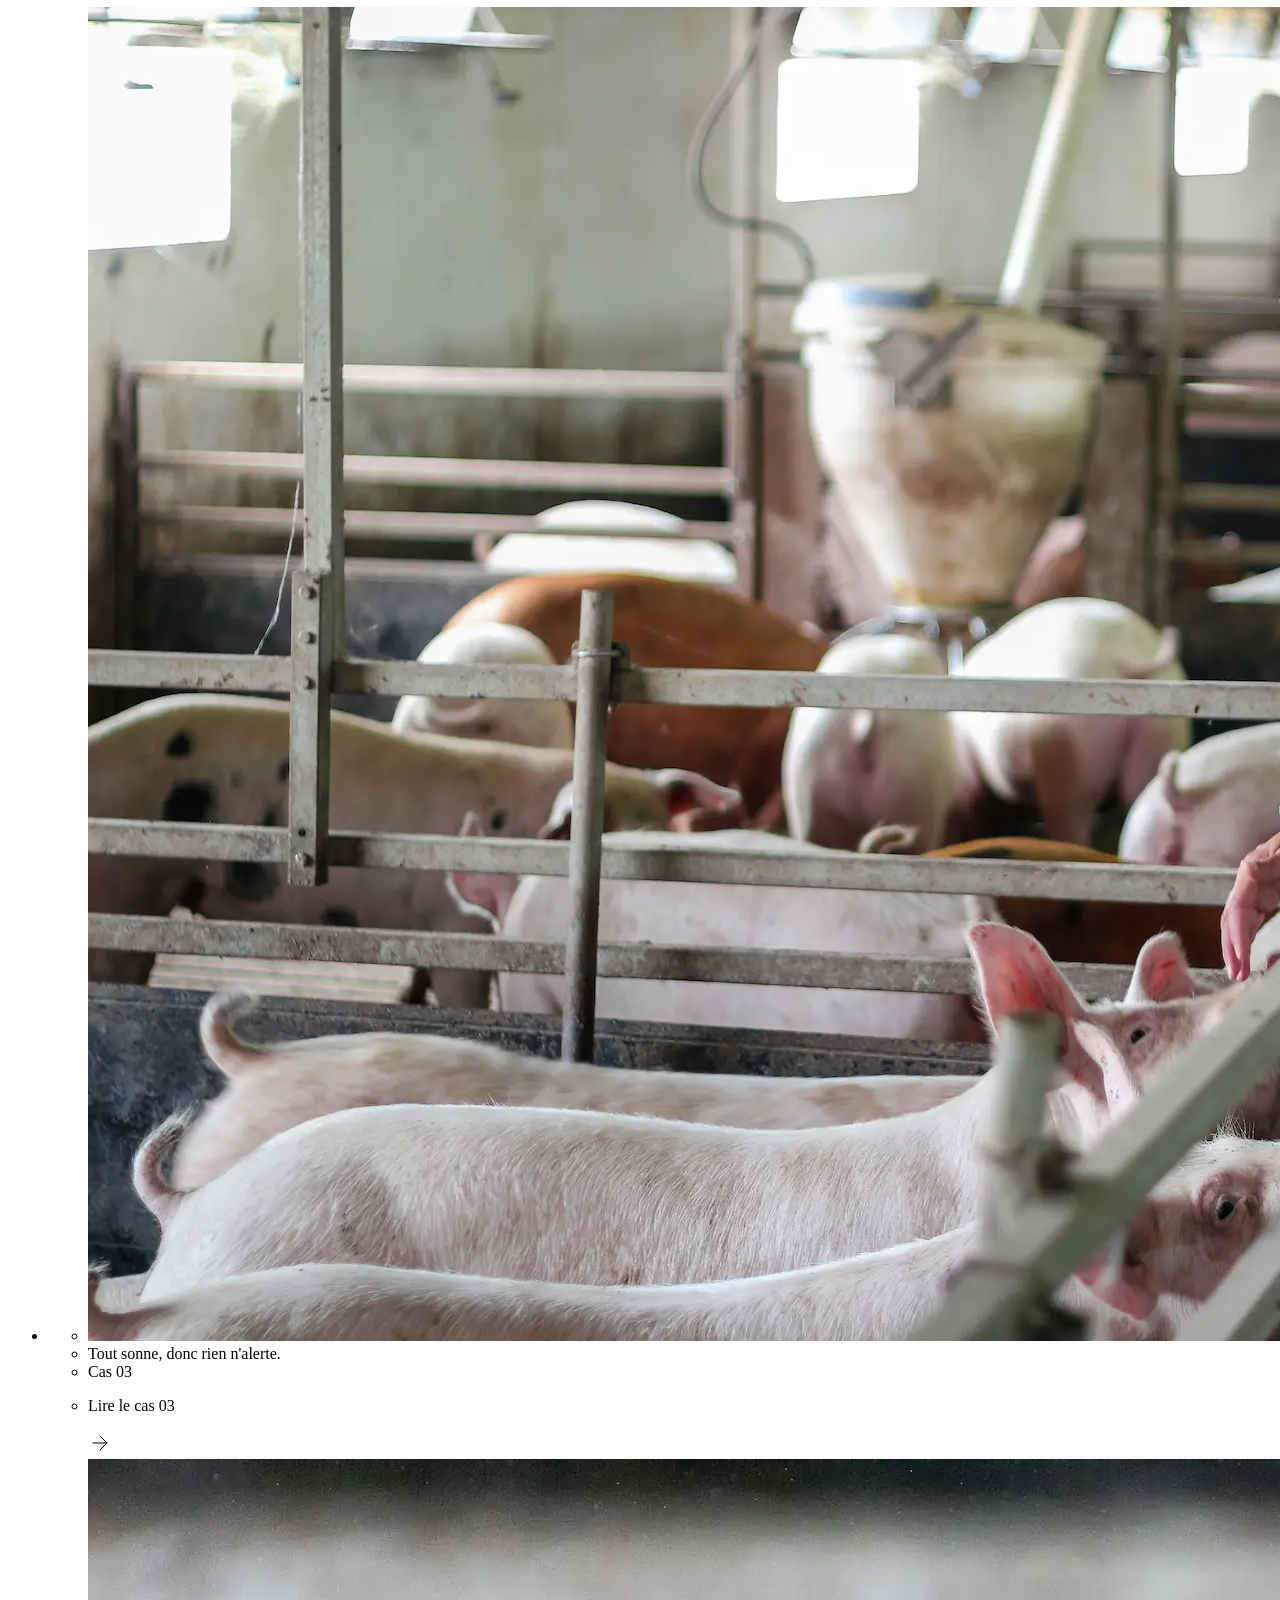
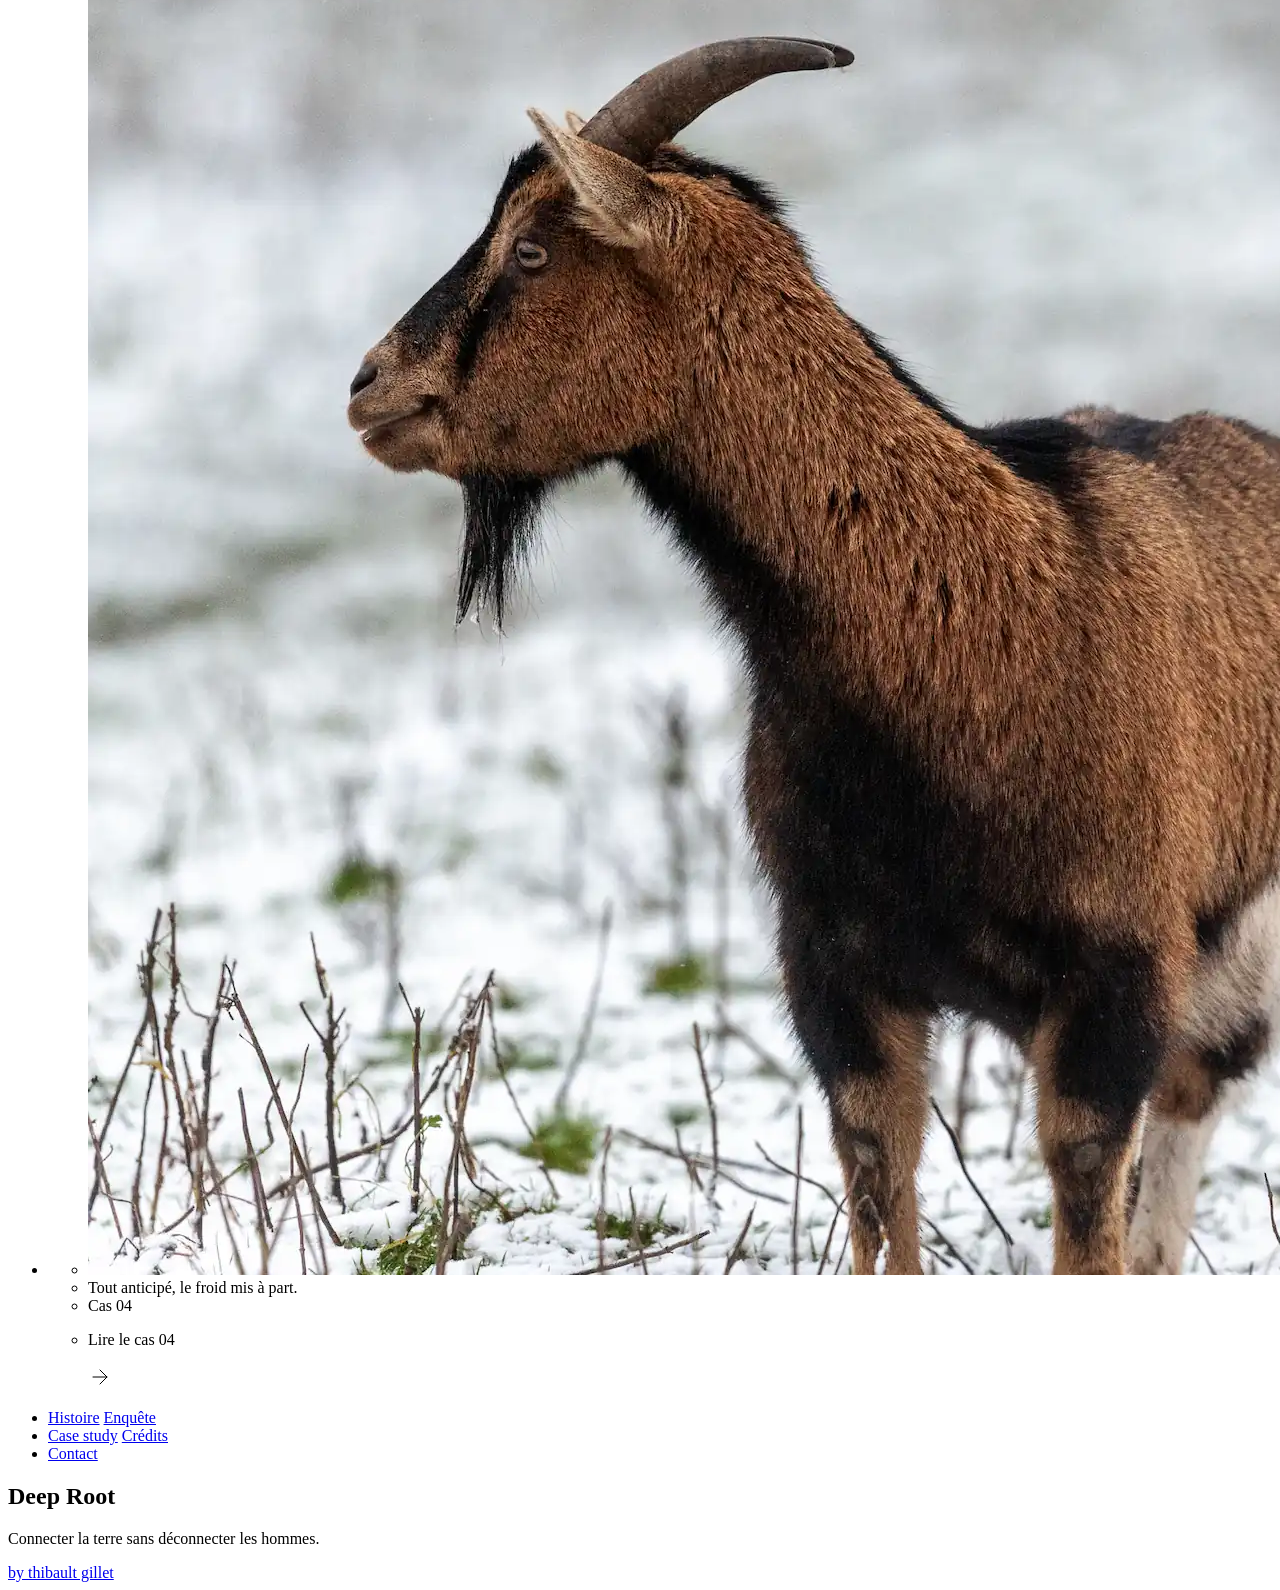
==== commit a71fcc32: "fin" ====
--- a/src/pages/cas01.html
+++ b/src/pages/cas01.html
@@ -56,7 +56,7 @@
   </header>
 
   <main>
-    <div class="cas">
+    <section class="cas">
       <div class="cas__entry">
         <h3 class="cas__number">01</h3>
 
@@ -76,7 +76,7 @@
       </div>
 
       <div class="cas__caption cas__caption--cas01 cas__caption--first">
-        <h5>"J'avais activé le son. C'est tout ce que j'avais à faire. L'application devait me réveiller si ça commençait. Je me suis endormi en pensant que j'avais fait mon travail et  que la technologie faisait le reste. Au matin, aucunes notifications. J'ai cru que tout allait bien."</h5>
+        <h5>"J'avais activé le son. C'est tout ce que j'avais à faire. L'application devait me réveiller si ça commençait. Je me suis endormi en pensant que j'avais fait mon travail et  que la technologie faisait le reste. Au matin, aucune notifications. J'ai cru que tout allait bien."</h5>
         <cite>Thomas V. &mdash; Eleveur ovin, Bastogne</cite>
       </div>
 
@@ -90,13 +90,13 @@
           </div>
       </div>
 
-      <figure class="cas__app">
+      <figure class="cas__figure cas__figure--app">
         <img src="../assets/images/app_mockup1.svg" alt="L'application FarmSync en action">
         <figcaption>L'application FarmSync</figcaption>
       </figure>
 
       <div class="cas__caption cas__caption--cas01 cas__caption--last">
-        <h5>En automatisant la vigilance, n’avons-nous pas reléguer l’instinct de l’éleveur au second plan?</h5>
+        <h5>En automatisant la vigilance, n’avons-nous pas relégué l’instinct de l’éleveur au second plan?</h5>
       </div>
 
       <div class="cas__article cas__article--last">
@@ -104,7 +104,7 @@
 
           <div class="cas__text cas__text--last">
               <p>Ce cas illustre le paradoxe fondamental de toute automatisation de la vigilance; en déléguant l'attention à la machine, l'éleveur désapprend à surveiller. L'instinct diminue. La sensibilité au troupeau, savoir-faire en lui-même, s'efface au profit d'une interface.</p>
-              <p>FarmSync promet une précision de 98% sur l'heure de mise à bas. Ce chiffre est réel, nous avons pu le constaster. Mais il ne dit rien sur ce que les 2% peuvent engendrer.</p>
+              <p>FarmSync promet une précision de 98% sur l'heure de mise à bas. Ce chiffre est réel, nous avons pu le constater. Mais il ne dit rien sur ce que les 2% peuvent engendrer.</p>
               <p>Pourtant, rejeter en bloc cet outil serait une erreur. Pour beaucoup d'agriculteurs, cette technologie est une promesse de liberté et de santé préservée. Elle offre enfin la possibilité de s'accorder un sommeil réparateur, de partager un repas en famille et de vivre une vie “normale”. Le véritable défi n'est pas de refuser ce repos mais de trouver l'équilibre pour que la machine reste une aide. Sans jamais étouffer l'expérience humaine.</p>
           </div>
       </div>
@@ -165,7 +165,7 @@
         <li class="cas__other">
           <a href="cas03.html" class="cas__other--link" aria-label="Voir le cas 03"></a>
           <ul class="cas__other--visual">
-            <li  class="cas__other--img"><img src="../assets/images/Cas03-1.webp" alt="Personne examininant ses porcs"></li>
+            <li  class="cas__other--img"><img src="../assets/images/Cas03-1.webp" alt="Personne examinant ses porcs"></li>
             <li class="cas__other--title cas__other--title3">
               <span>Tout sonne,</span>
               <span>donc rien n'alerte.</span>
@@ -204,7 +204,7 @@
           </ul>
         </li>
       </ul>
-    </div>
+    </section>
   </main>
 
   <footer class="footer">
@@ -216,8 +216,8 @@
         </li>
 
         <li class="footer__el footer__pages">
-          <a href="#" aria-label="Voir le case study">Case study</a>
-          <a href="#" aria-label="Voir les crédits">Crédits</a>
+          <a href="caseStudy.html" aria-label="Voir le case study">Case study</a>
+          <a href="credits.html" aria-label="Voir les crédits">Crédits</a>
         </li>
 
         <li class="footer__el footer__contact">
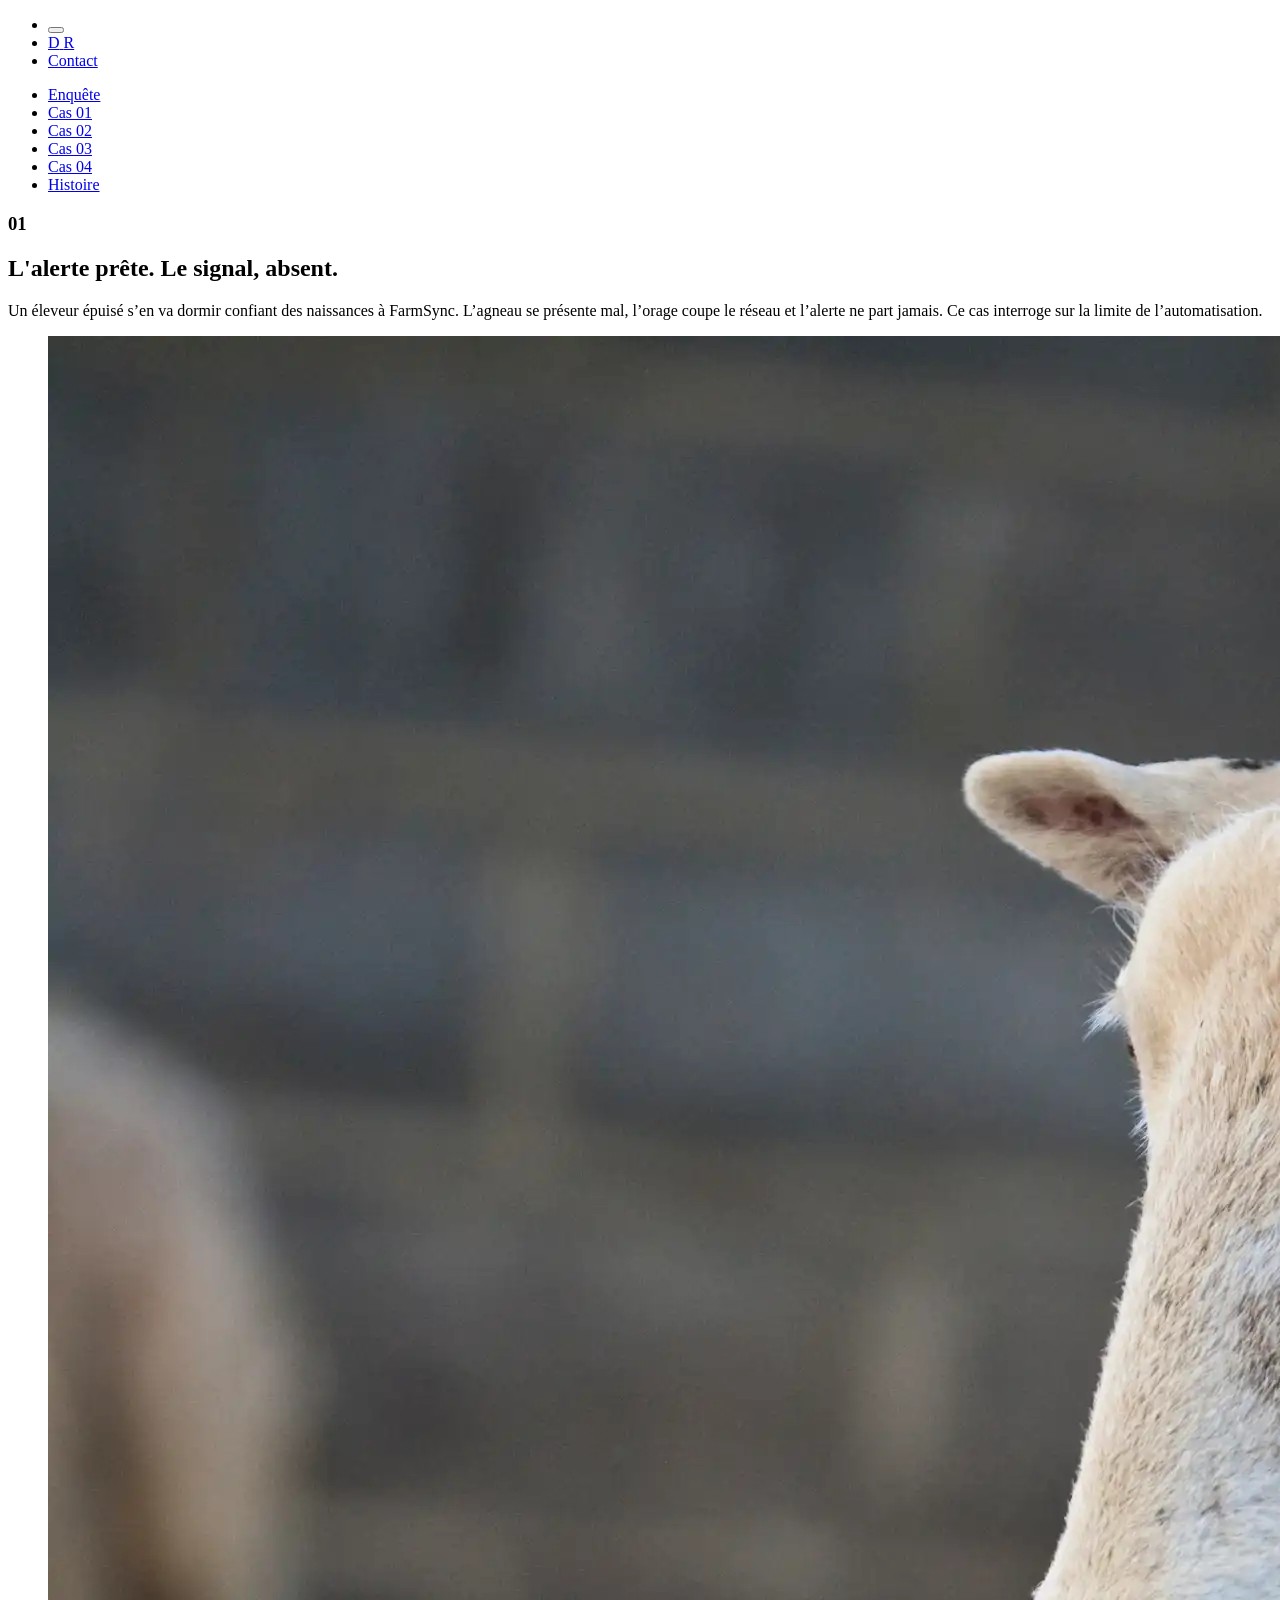
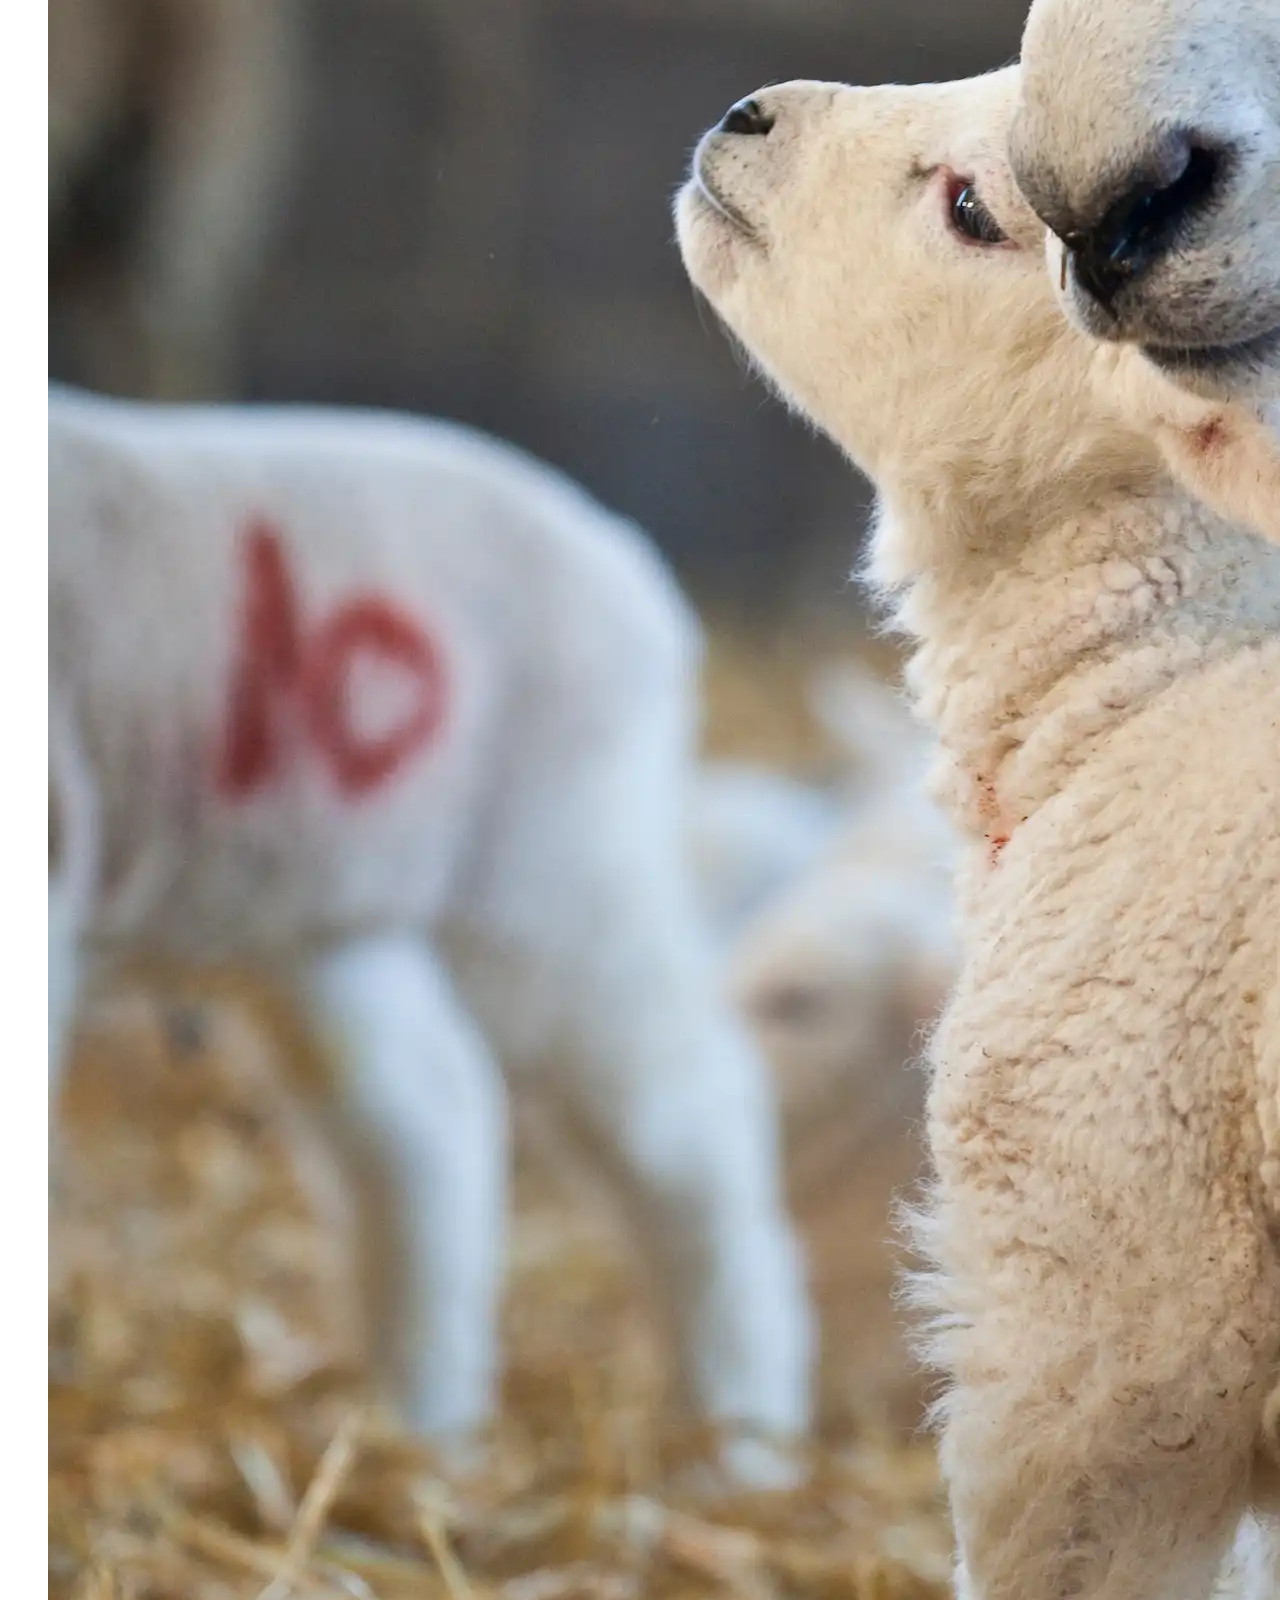
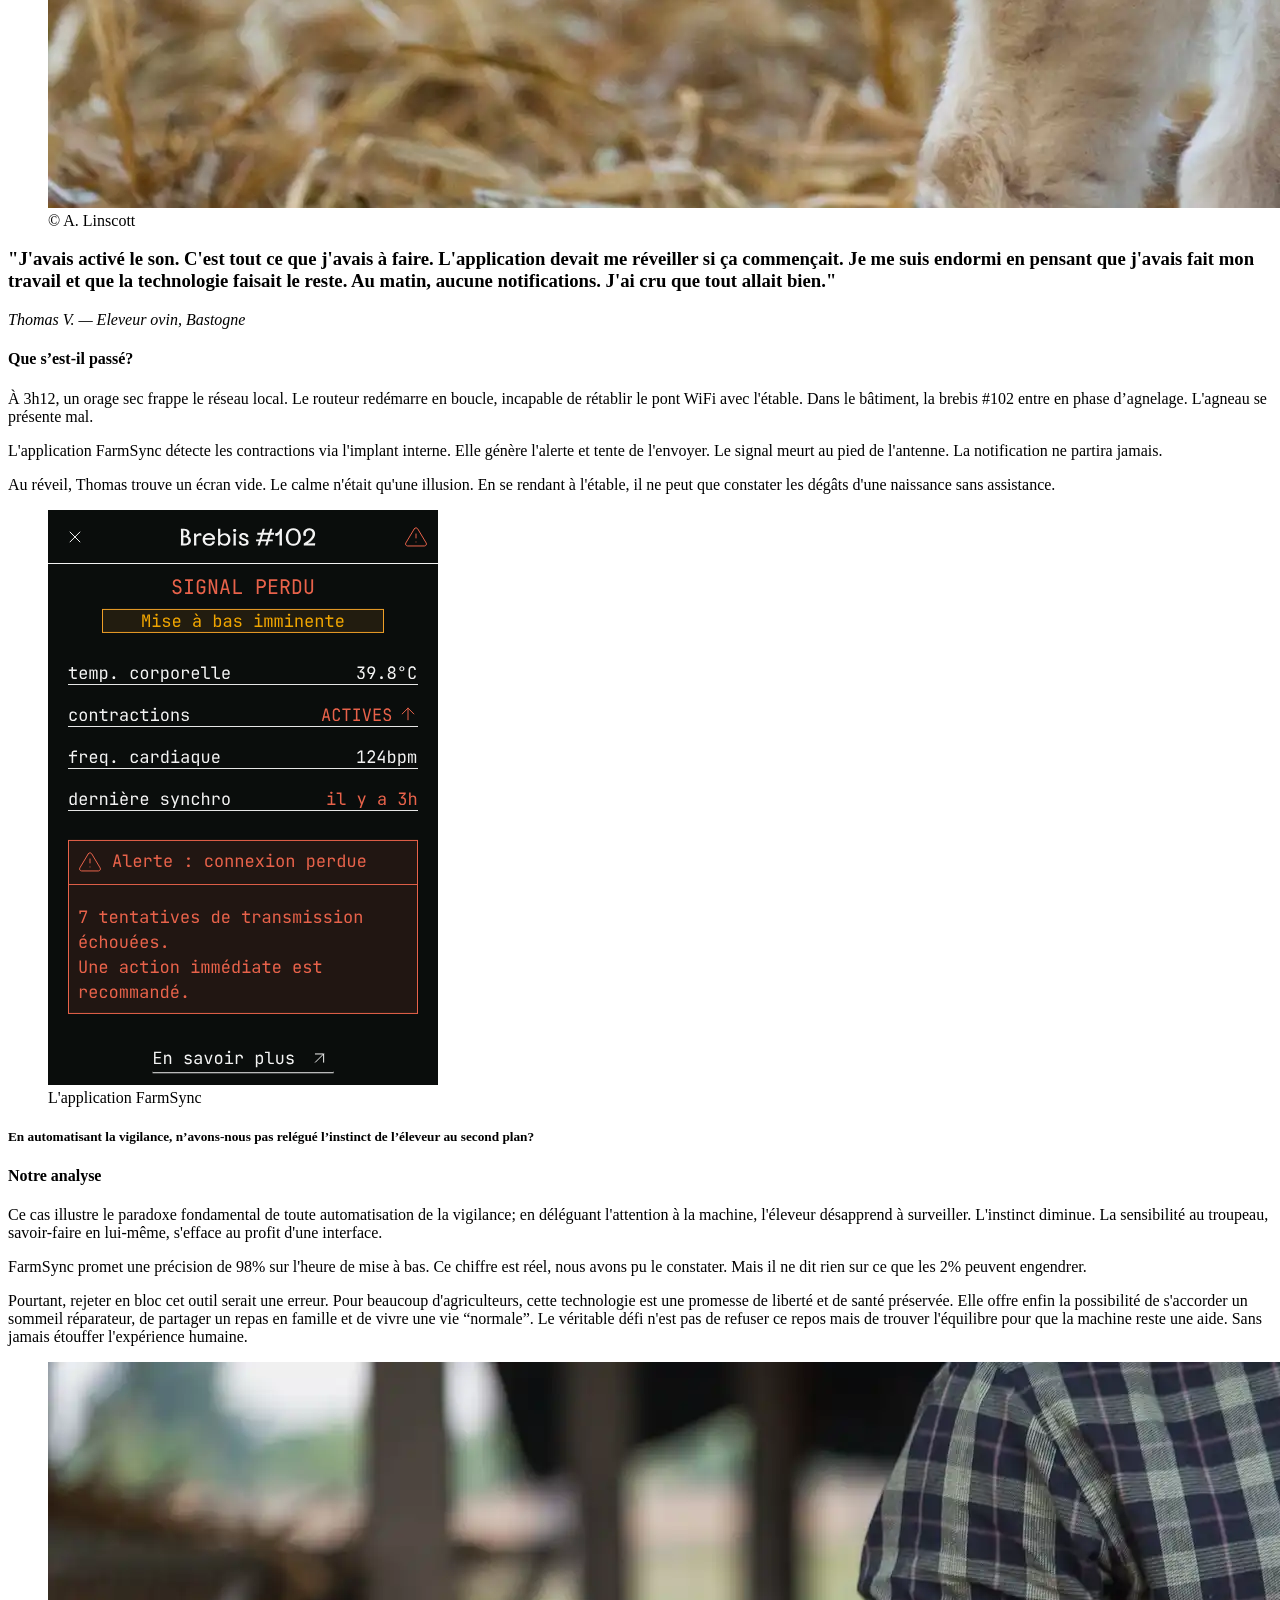
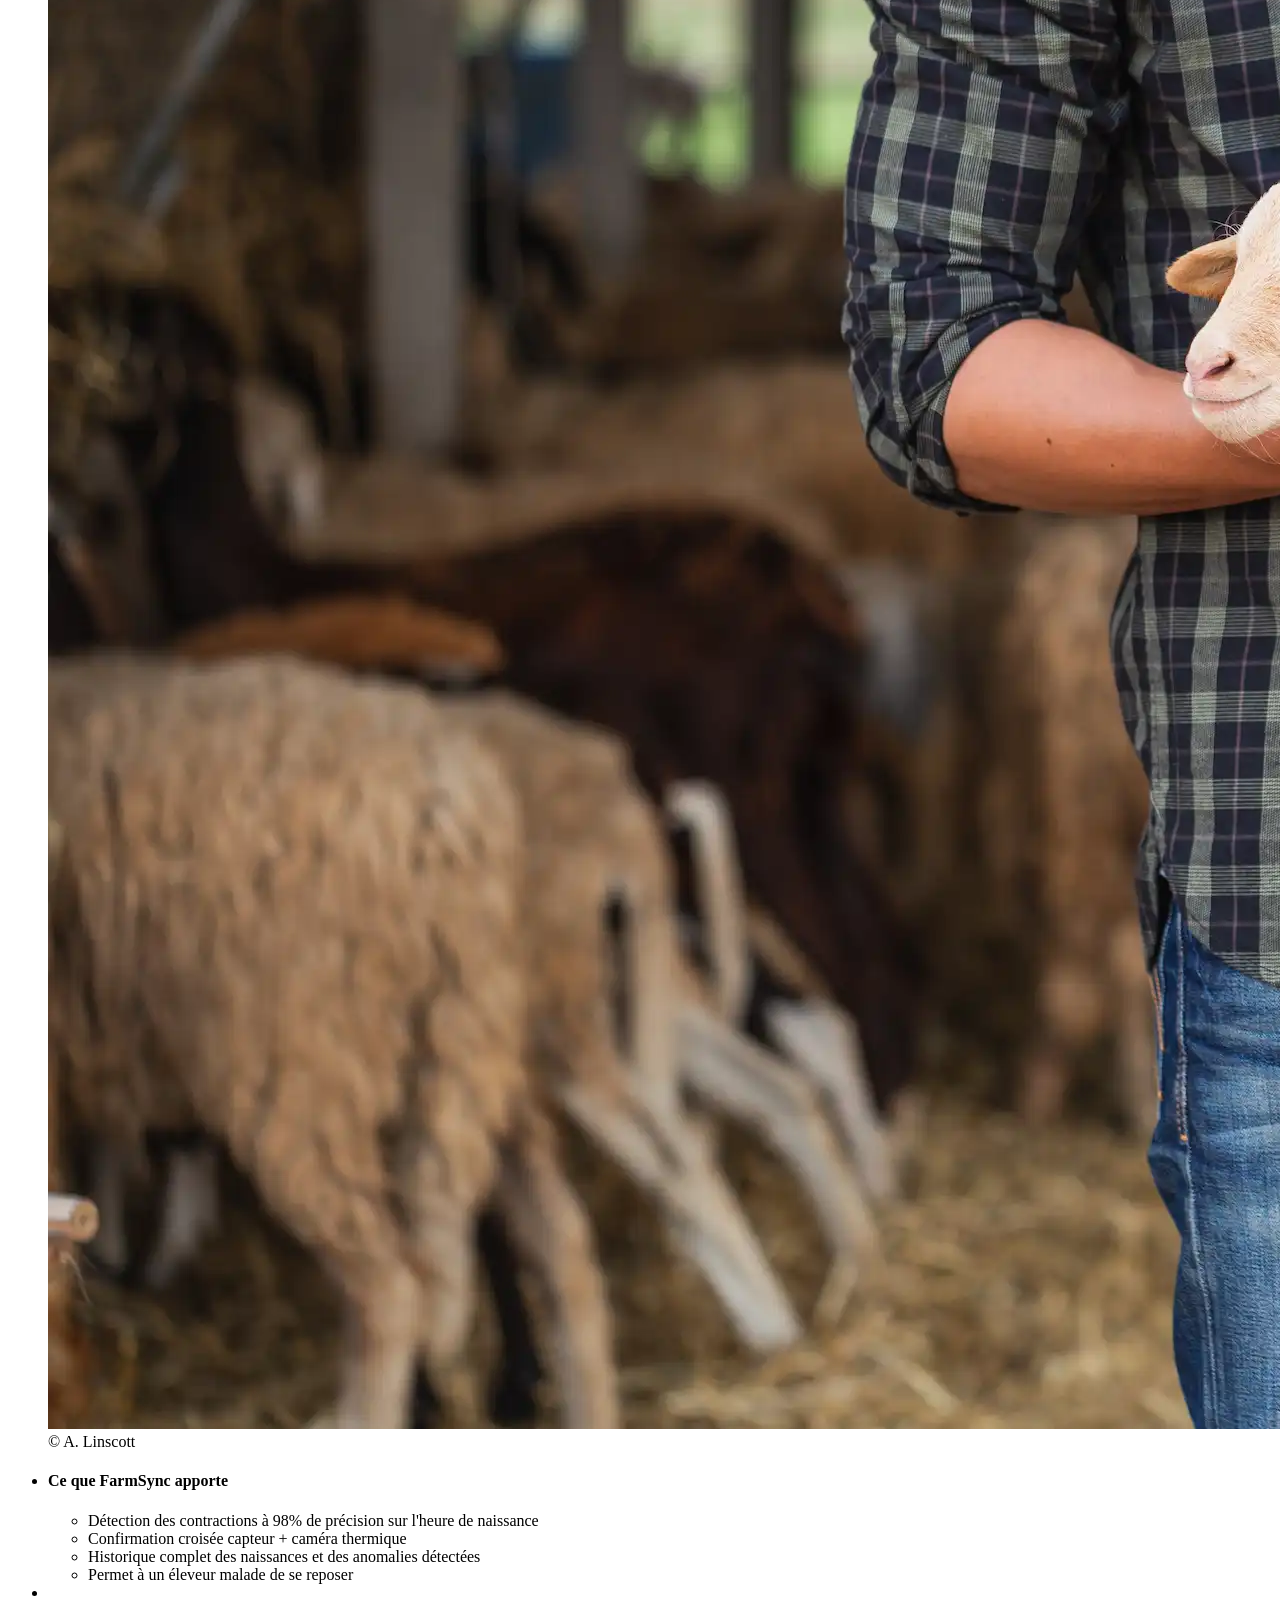
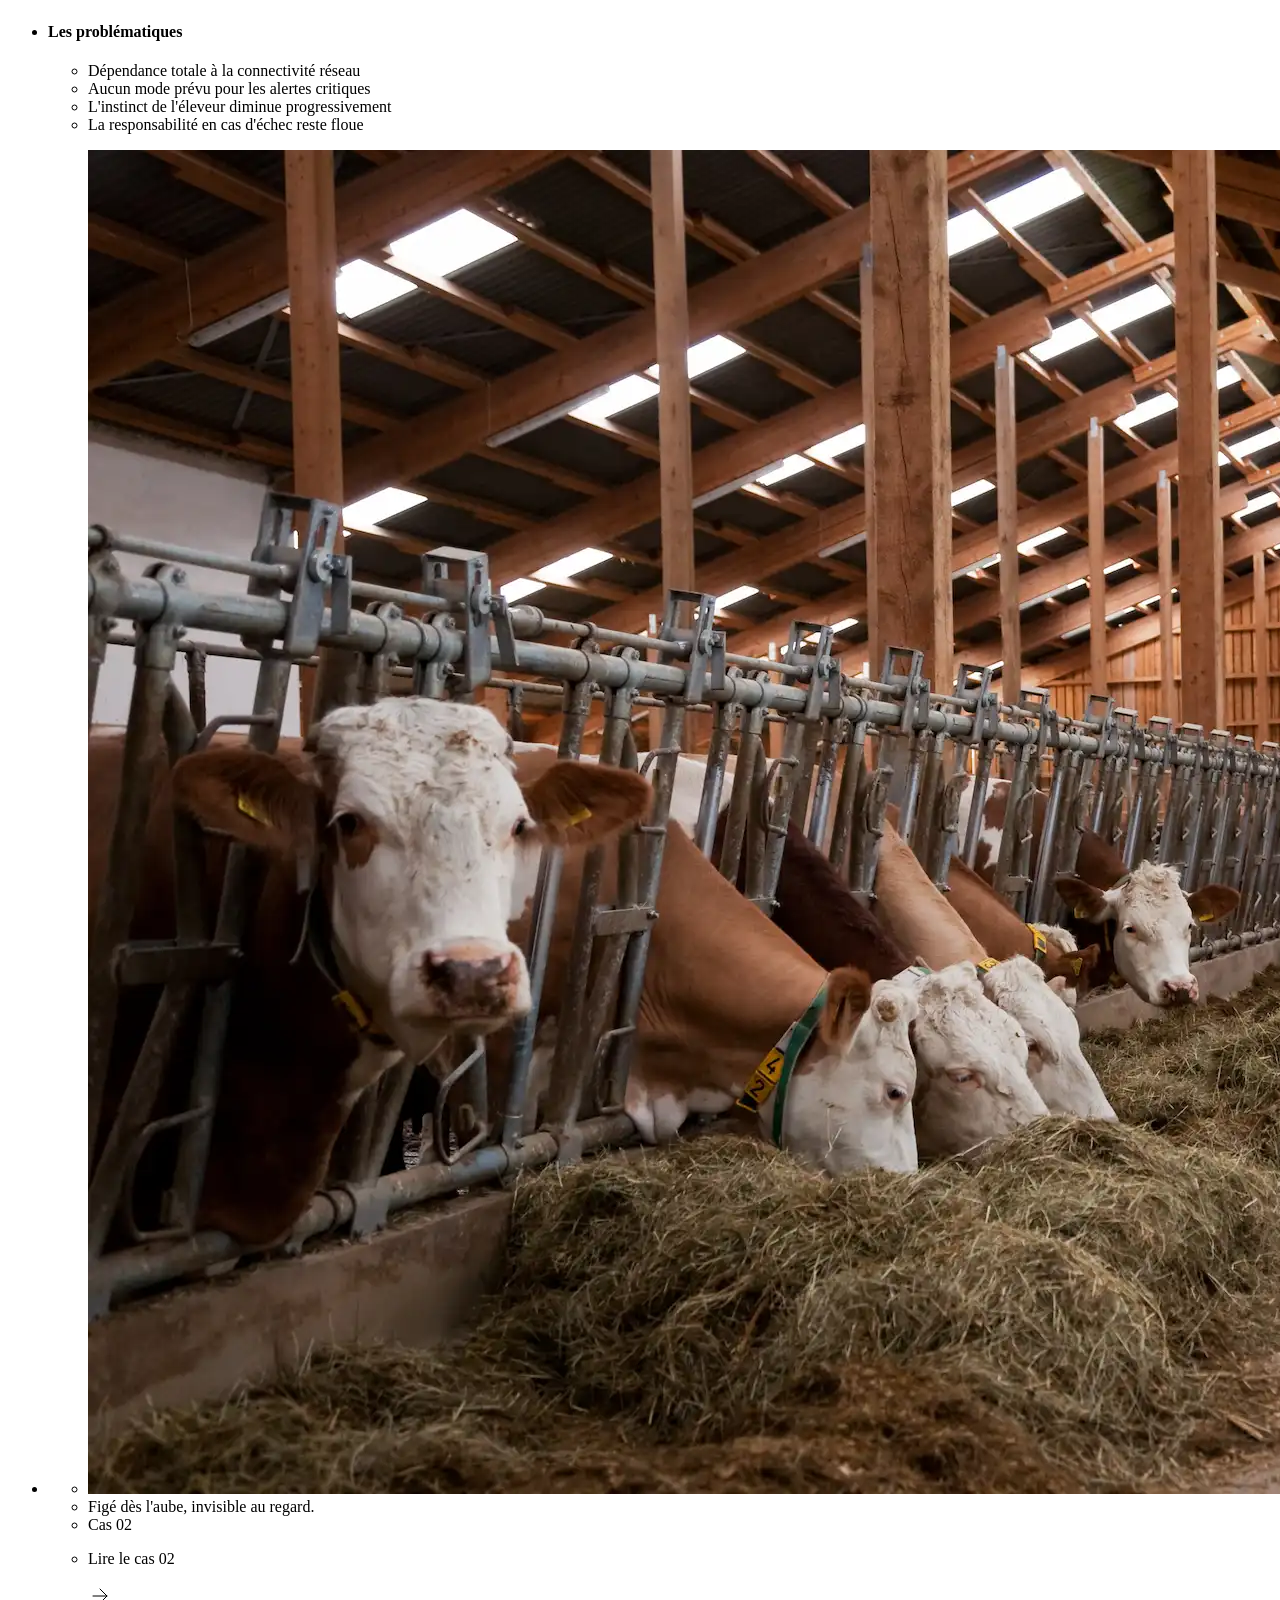
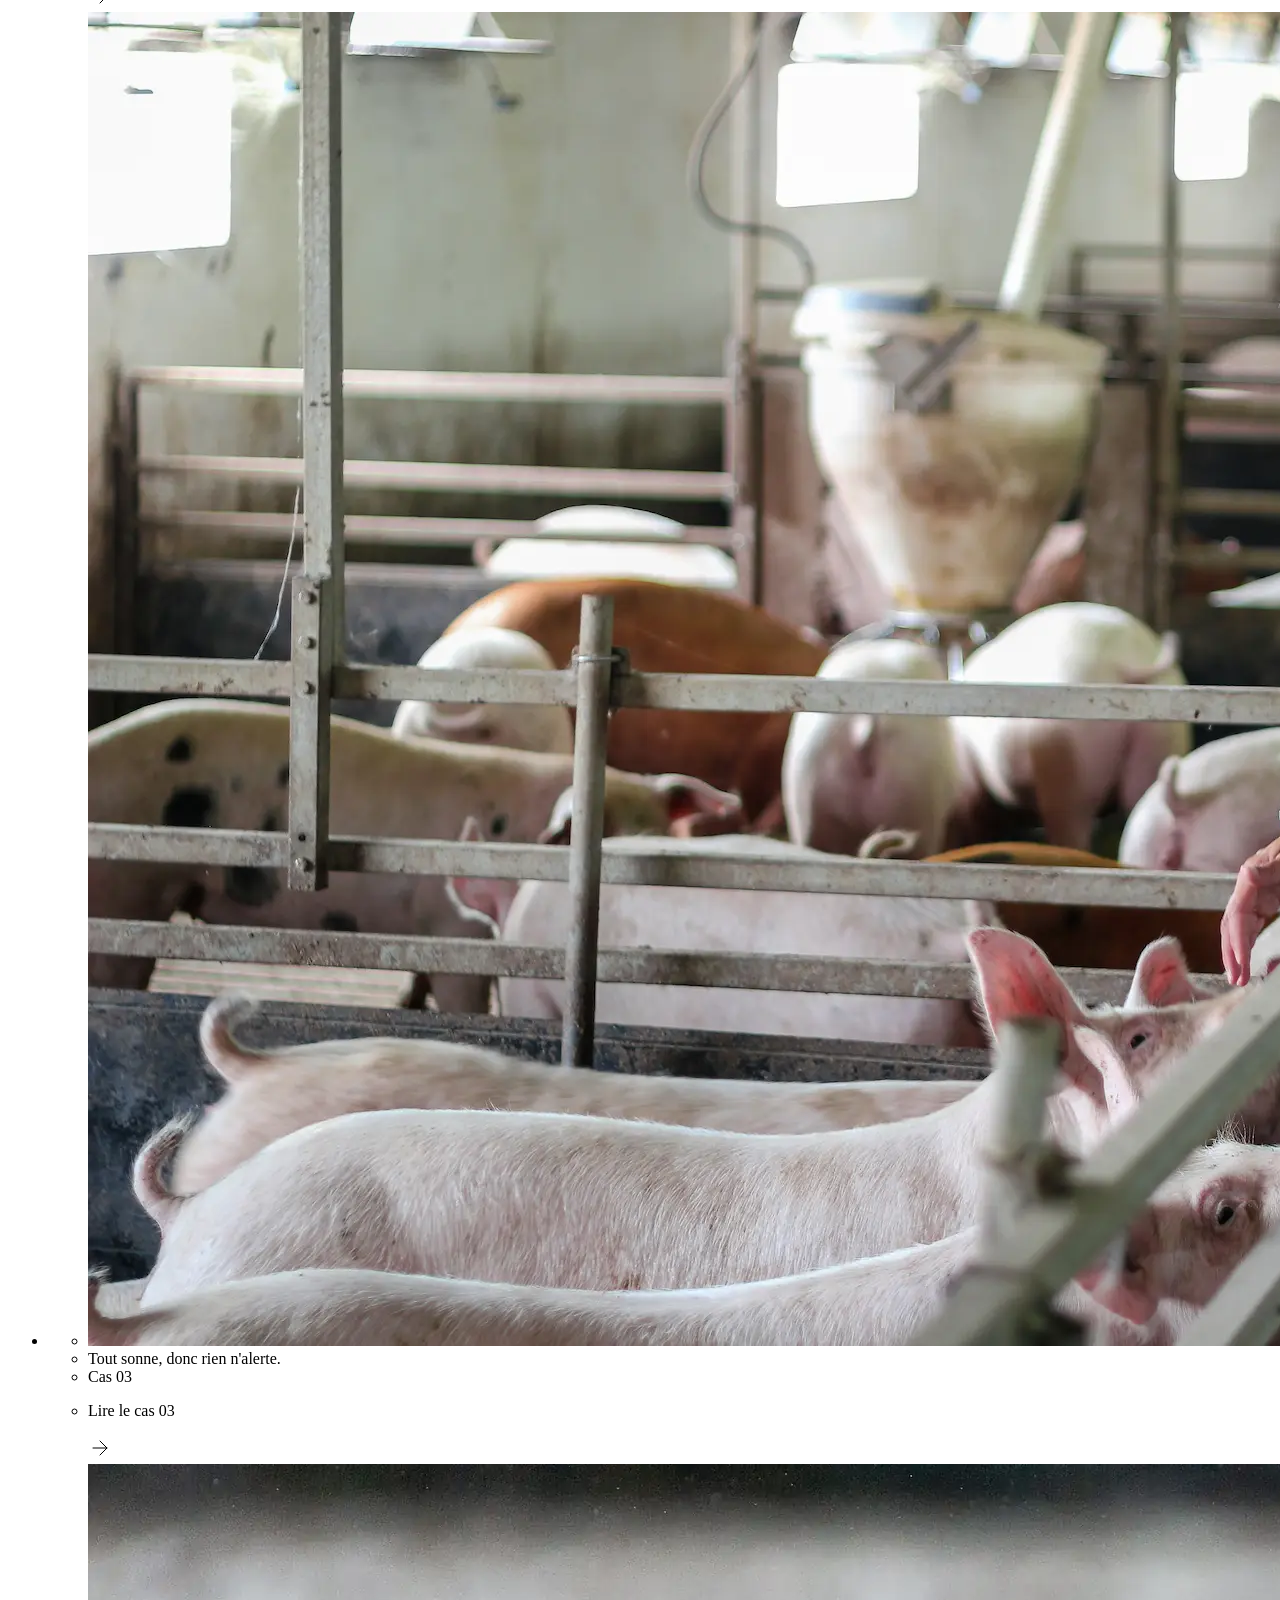
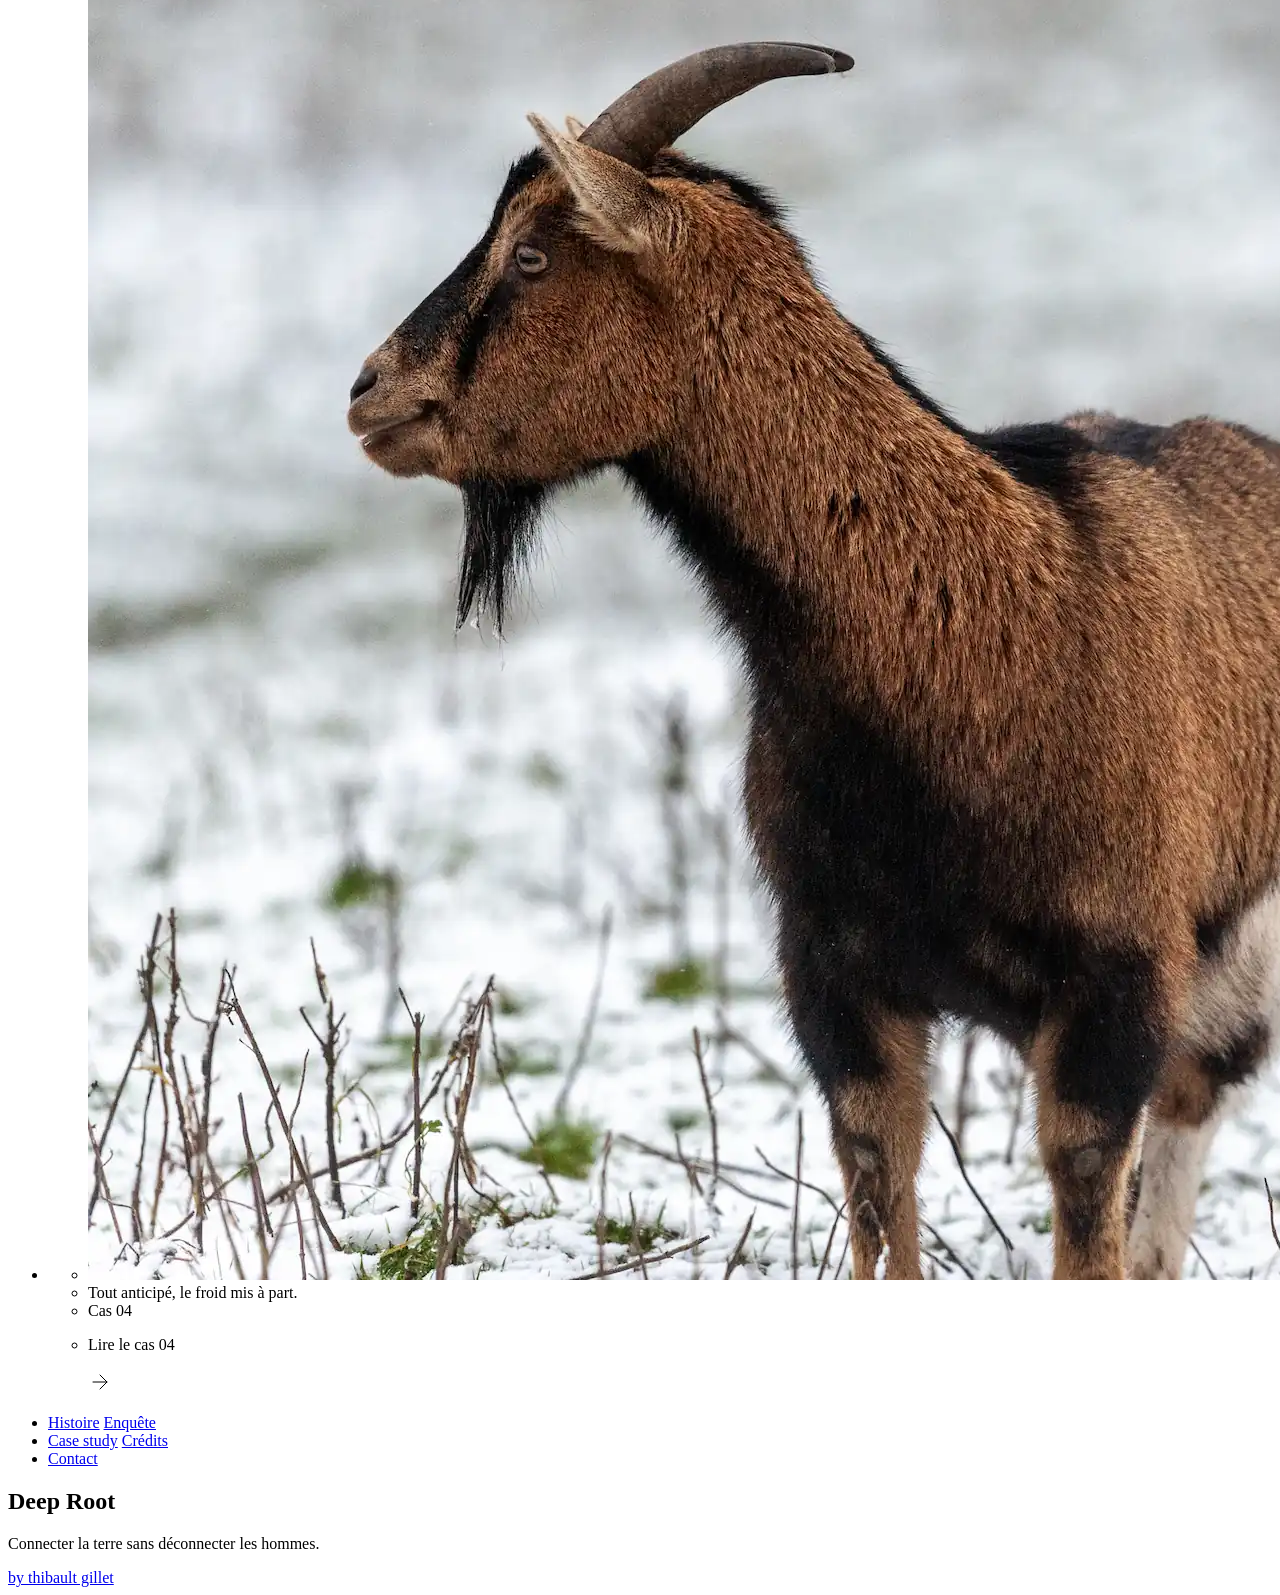
==== commit 4f2c2957: "W3C" ====
--- a/src/pages/cas01.html
+++ b/src/pages/cas01.html
@@ -1,7 +1,7 @@
 <!DOCTYPE html>
 <html lang="fr">
 <head>
-  <meta charset="UTF-8" />
+  <meta charset="UTF-8">
   <meta http-equiv="X-UA-Compatible" content="IE=edge">
   <meta name="viewport" content="width=device-width, initial-scale=1">
 
@@ -76,7 +76,7 @@
       </div>
 
       <div class="cas__caption cas__caption--cas01 cas__caption--first">
-        <h5>"J'avais activé le son. C'est tout ce que j'avais à faire. L'application devait me réveiller si ça commençait. Je me suis endormi en pensant que j'avais fait mon travail et  que la technologie faisait le reste. Au matin, aucune notifications. J'ai cru que tout allait bien."</h5>
+        <h3>"J'avais activé le son. C'est tout ce que j'avais à faire. L'application devait me réveiller si ça commençait. Je me suis endormi en pensant que j'avais fait mon travail et  que la technologie faisait le reste. Au matin, aucune notifications. J'ai cru que tout allait bien."</h3>
         <cite>Thomas V. &mdash; Eleveur ovin, Bastogne</cite>
       </div>
 
@@ -84,9 +84,9 @@
           <h4 class="cas__subtitle cas__subtitle--first">Que s’est-il passé?</h4>
 
           <div class="cas__text cas__text--first">
-              <p>À 3h12, un orage sec frappe le réseau local. Le routeur redémarre en boucle, incapable de rétablir le pont WiFi avec l'étable. Dans le bâtiment, la brebis #102 entre en phase d’agnelage. L'agneau se présente mal.</p>
-              <p>L'application FarmSync détecte les contractions via l'implant interne. Elle génère l'alerte et tente de l'envoyer. Le signal meurt au pied de l'antenne. La notification ne partira jamais.</p>
-              <p>Au réveil, Thomas trouve un écran vide. Le calme n'était qu'une illusion. En se rendant à l'étable, il ne peut que constater les dégâts d'une naissance sans assistance.</p>
+            <p>À 3h12, un orage sec frappe le réseau local. Le routeur redémarre en boucle, incapable de rétablir le pont WiFi avec l'étable. Dans le bâtiment, la brebis #102 entre en phase d’agnelage. L'agneau se présente mal.</p>
+            <p>L'application FarmSync détecte les contractions via l'implant interne. Elle génère l'alerte et tente de l'envoyer. Le signal meurt au pied de l'antenne. La notification ne partira jamais.</p>
+            <p>Au réveil, Thomas trouve un écran vide. Le calme n'était qu'une illusion. En se rendant à l'étable, il ne peut que constater les dégâts d'une naissance sans assistance.</p>
           </div>
       </div>
 
@@ -103,9 +103,9 @@
           <h4 class="cas__subtitle cas__subtitle--last">Notre analyse</h4>
 
           <div class="cas__text cas__text--last">
-              <p>Ce cas illustre le paradoxe fondamental de toute automatisation de la vigilance; en déléguant l'attention à la machine, l'éleveur désapprend à surveiller. L'instinct diminue. La sensibilité au troupeau, savoir-faire en lui-même, s'efface au profit d'une interface.</p>
-              <p>FarmSync promet une précision de 98% sur l'heure de mise à bas. Ce chiffre est réel, nous avons pu le constater. Mais il ne dit rien sur ce que les 2% peuvent engendrer.</p>
-              <p>Pourtant, rejeter en bloc cet outil serait une erreur. Pour beaucoup d'agriculteurs, cette technologie est une promesse de liberté et de santé préservée. Elle offre enfin la possibilité de s'accorder un sommeil réparateur, de partager un repas en famille et de vivre une vie “normale”. Le véritable défi n'est pas de refuser ce repos mais de trouver l'équilibre pour que la machine reste une aide. Sans jamais étouffer l'expérience humaine.</p>
+            <p>Ce cas illustre le paradoxe fondamental de toute automatisation de la vigilance; en déléguant l'attention à la machine, l'éleveur désapprend à surveiller. L'instinct diminue. La sensibilité au troupeau, savoir-faire en lui-même, s'efface au profit d'une interface.</p>
+            <p>FarmSync promet une précision de 98% sur l'heure de mise à bas. Ce chiffre est réel, nous avons pu le constater. Mais il ne dit rien sur ce que les 2% peuvent engendrer.</p>
+            <p>Pourtant, rejeter en bloc cet outil serait une erreur. Pour beaucoup d'agriculteurs, cette technologie est une promesse de liberté et de santé préservée. Elle offre enfin la possibilité de s'accorder un sommeil réparateur, de partager un repas en famille et de vivre une vie “normale”. Le véritable défi n'est pas de refuser ce repos mais de trouver l'équilibre pour que la machine reste une aide. Sans jamais étouffer l'expérience humaine.</p>
           </div>
       </div>
 
@@ -116,27 +116,27 @@
 
       <ul class="cas__compare">
           <li class="cas__for">
-              <h4 class="cas__subtitle cas__subtitle--compare">Ce que FarmSync apporte</h4>
-
-              <ul class="cas__list">
-                  <li class="cas__el">Détection des contractions à 98% de précision sur l'heure de naissance</li>
-                  <li class="cas__el">Confirmation croisée capteur + caméra thermique</li>
-                  <li class="cas__el">Historique complet des naissances et des anomalies détectées</li>
-                  <li class="cas__el">Permet à un éleveur malade de se reposer</li>
-              </ul>
+            <h4 class="cas__subtitle cas__subtitle--compare">Ce que FarmSync apporte</h4>
+
+            <ul class="cas__list">
+              <li class="cas__el">Détection des contractions à 98% de précision sur l'heure de naissance</li>
+              <li class="cas__el">Confirmation croisée capteur + caméra thermique</li>
+              <li class="cas__el">Historique complet des naissances et des anomalies détectées</li>
+              <li class="cas__el">Permet à un éleveur malade de se reposer</li>
+            </ul>
           </li>
 
           <li class="cas__stroke"></li>
 
           <li class="cas__against">
-              <h4 class="cas__subtitle cas__subtitle--compare">Les problématiques</h4>
-
-              <ul class="cas__list">
-                  <li class="cas__el">Dépendance totale à la connectivité réseau</li>
-                  <li class="cas__el">Aucun mode prévu pour les alertes critiques</li>
-                  <li class="cas__el">L'instinct de l'éleveur diminue progressivement</li>
-                  <li class="cas__el">La responsabilité en cas d'échec reste floue</li>
-              </ul>
+            <h4 class="cas__subtitle cas__subtitle--compare">Les problématiques</h4>
+
+            <ul class="cas__list">
+              <li class="cas__el">Dépendance totale à la connectivité réseau</li>
+              <li class="cas__el">Aucun mode prévu pour les alertes critiques</li>
+              <li class="cas__el">L'instinct de l'éleveur diminue progressivement</li>
+              <li class="cas__el">La responsabilité en cas d'échec reste floue</li>
+            </ul>
           </li>
       </ul>
 
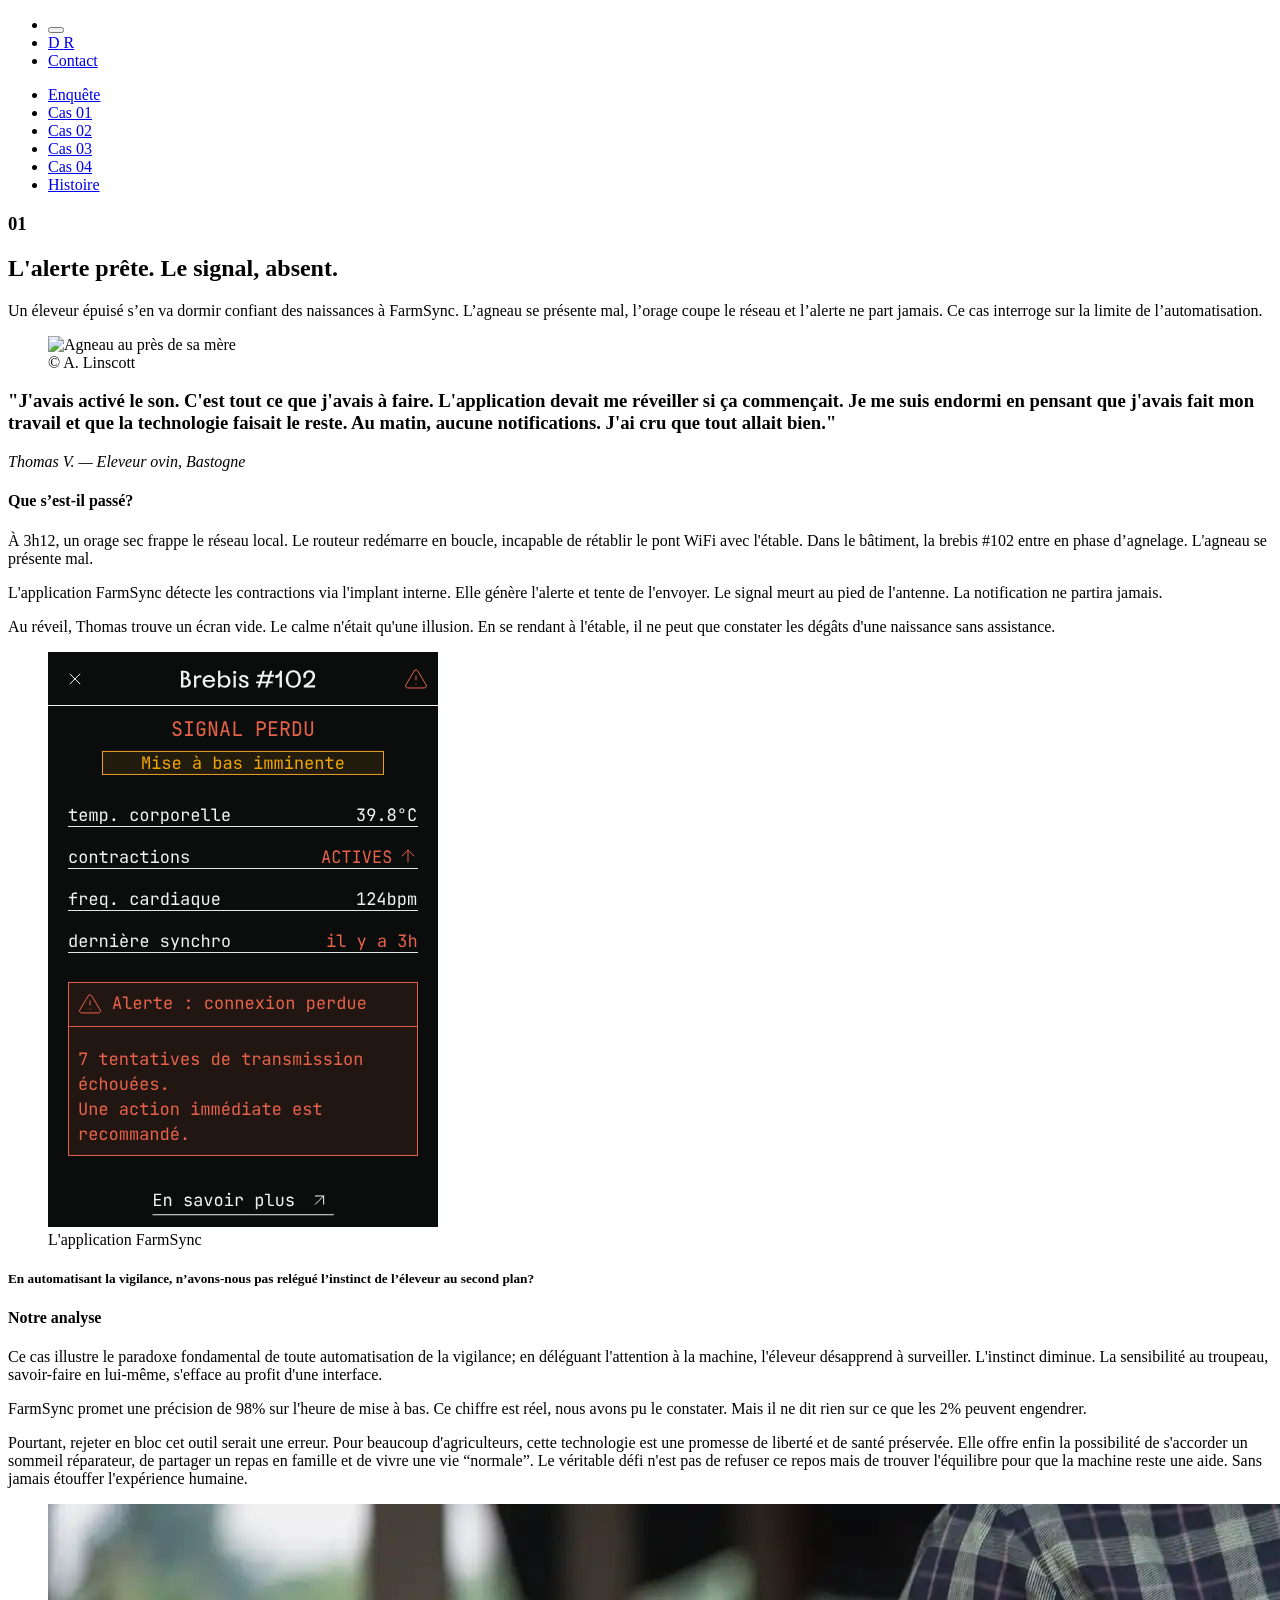
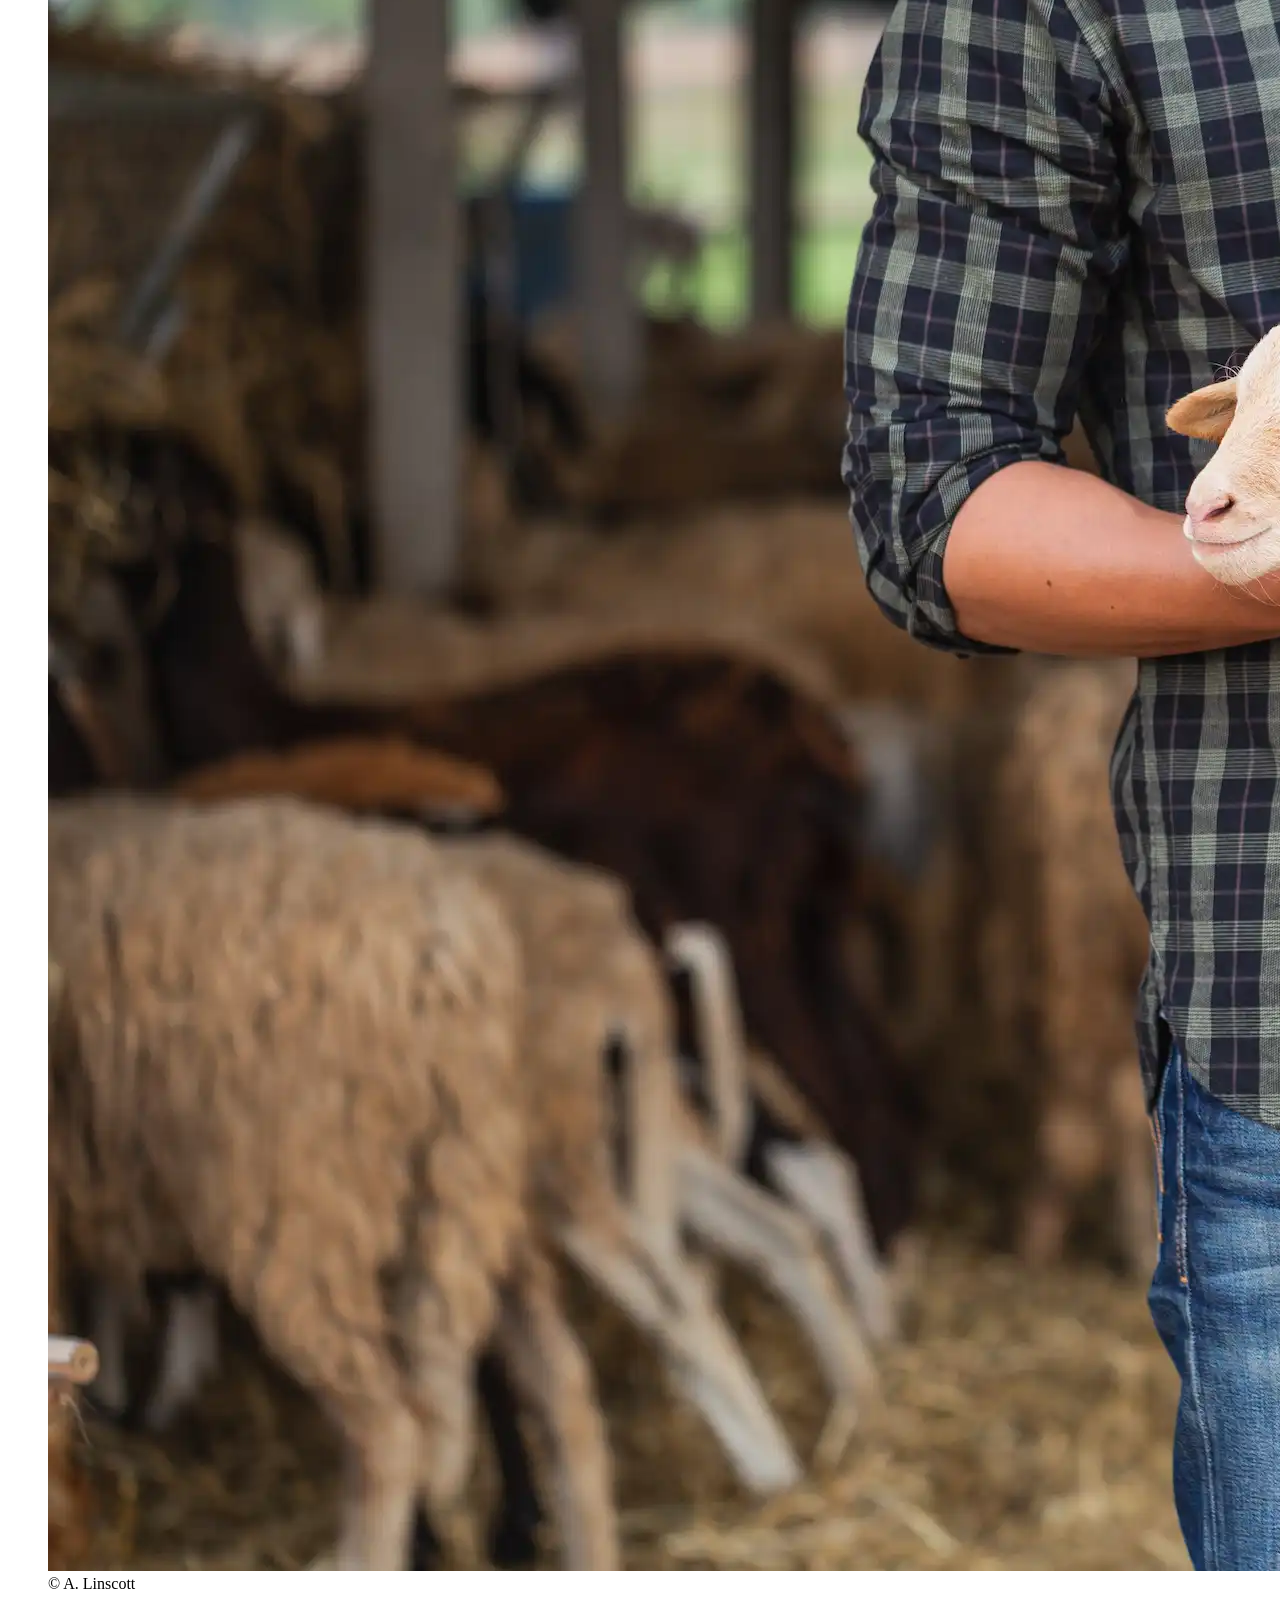
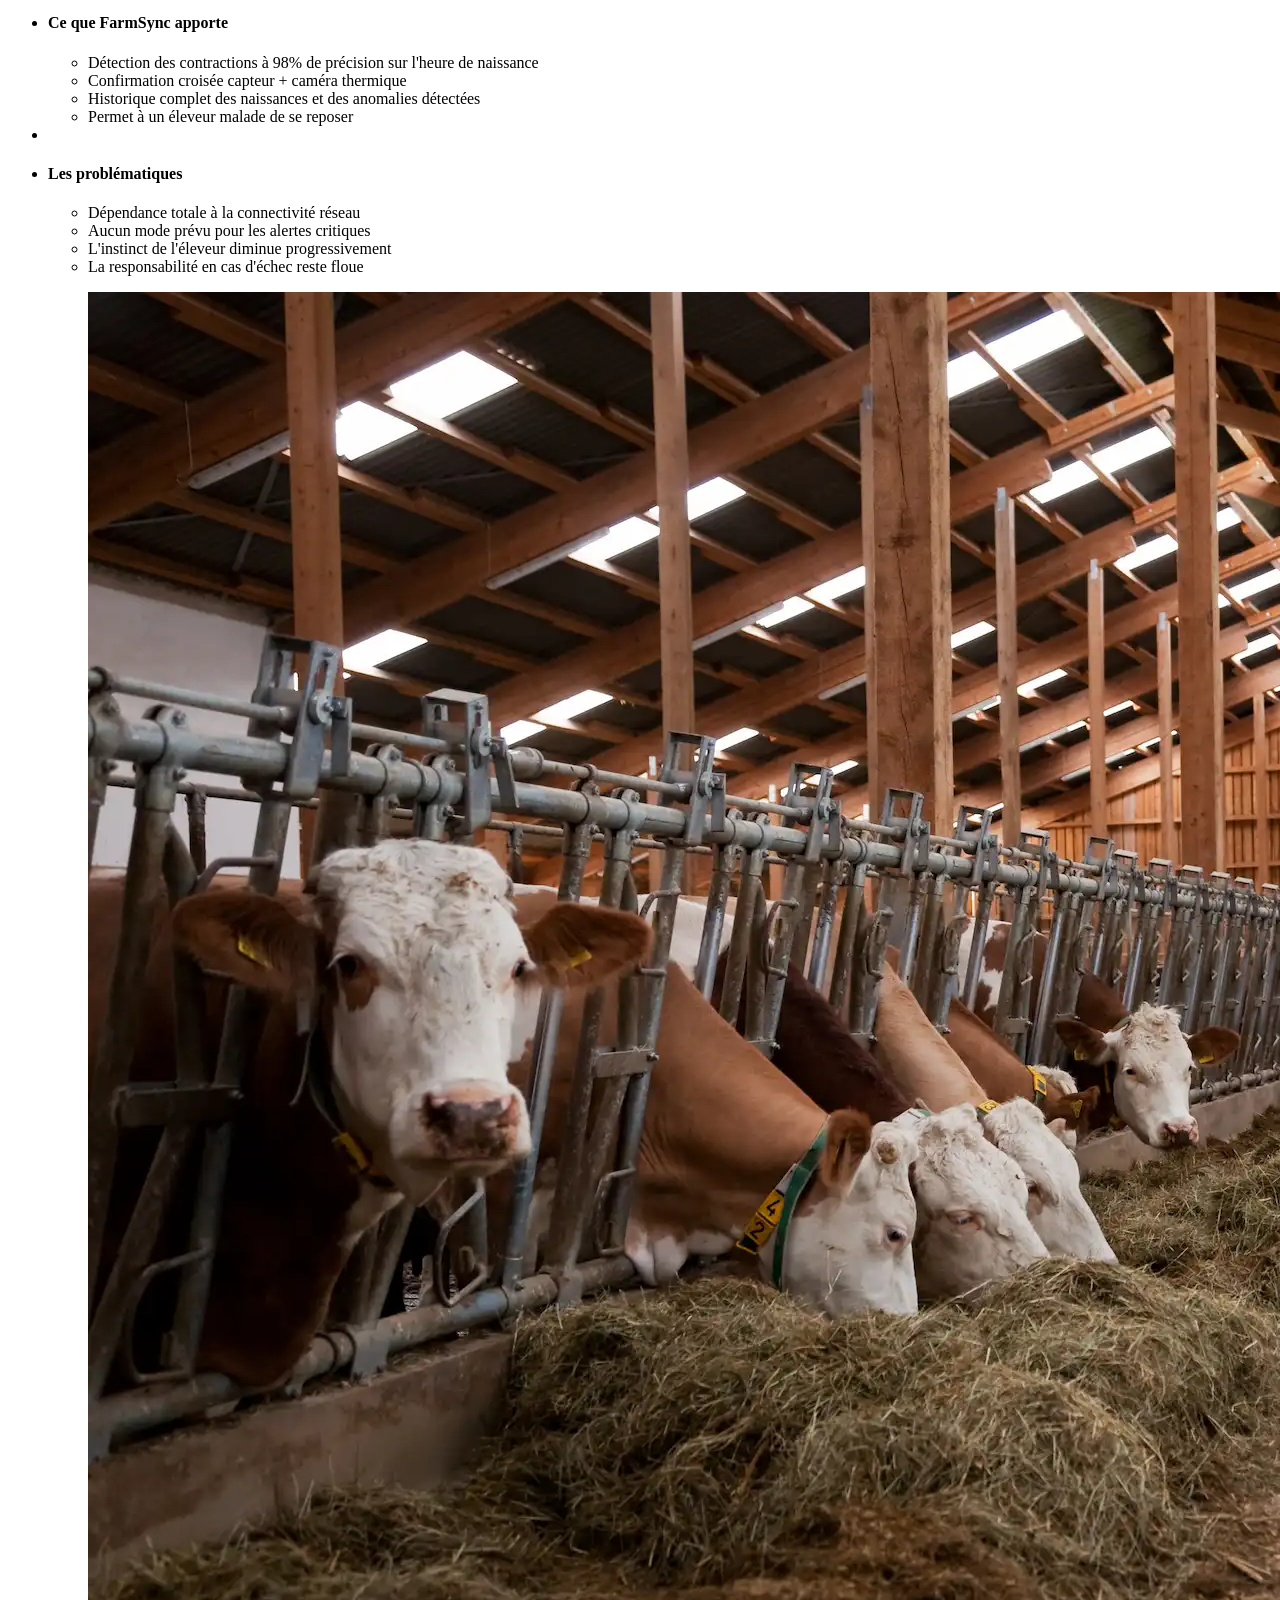
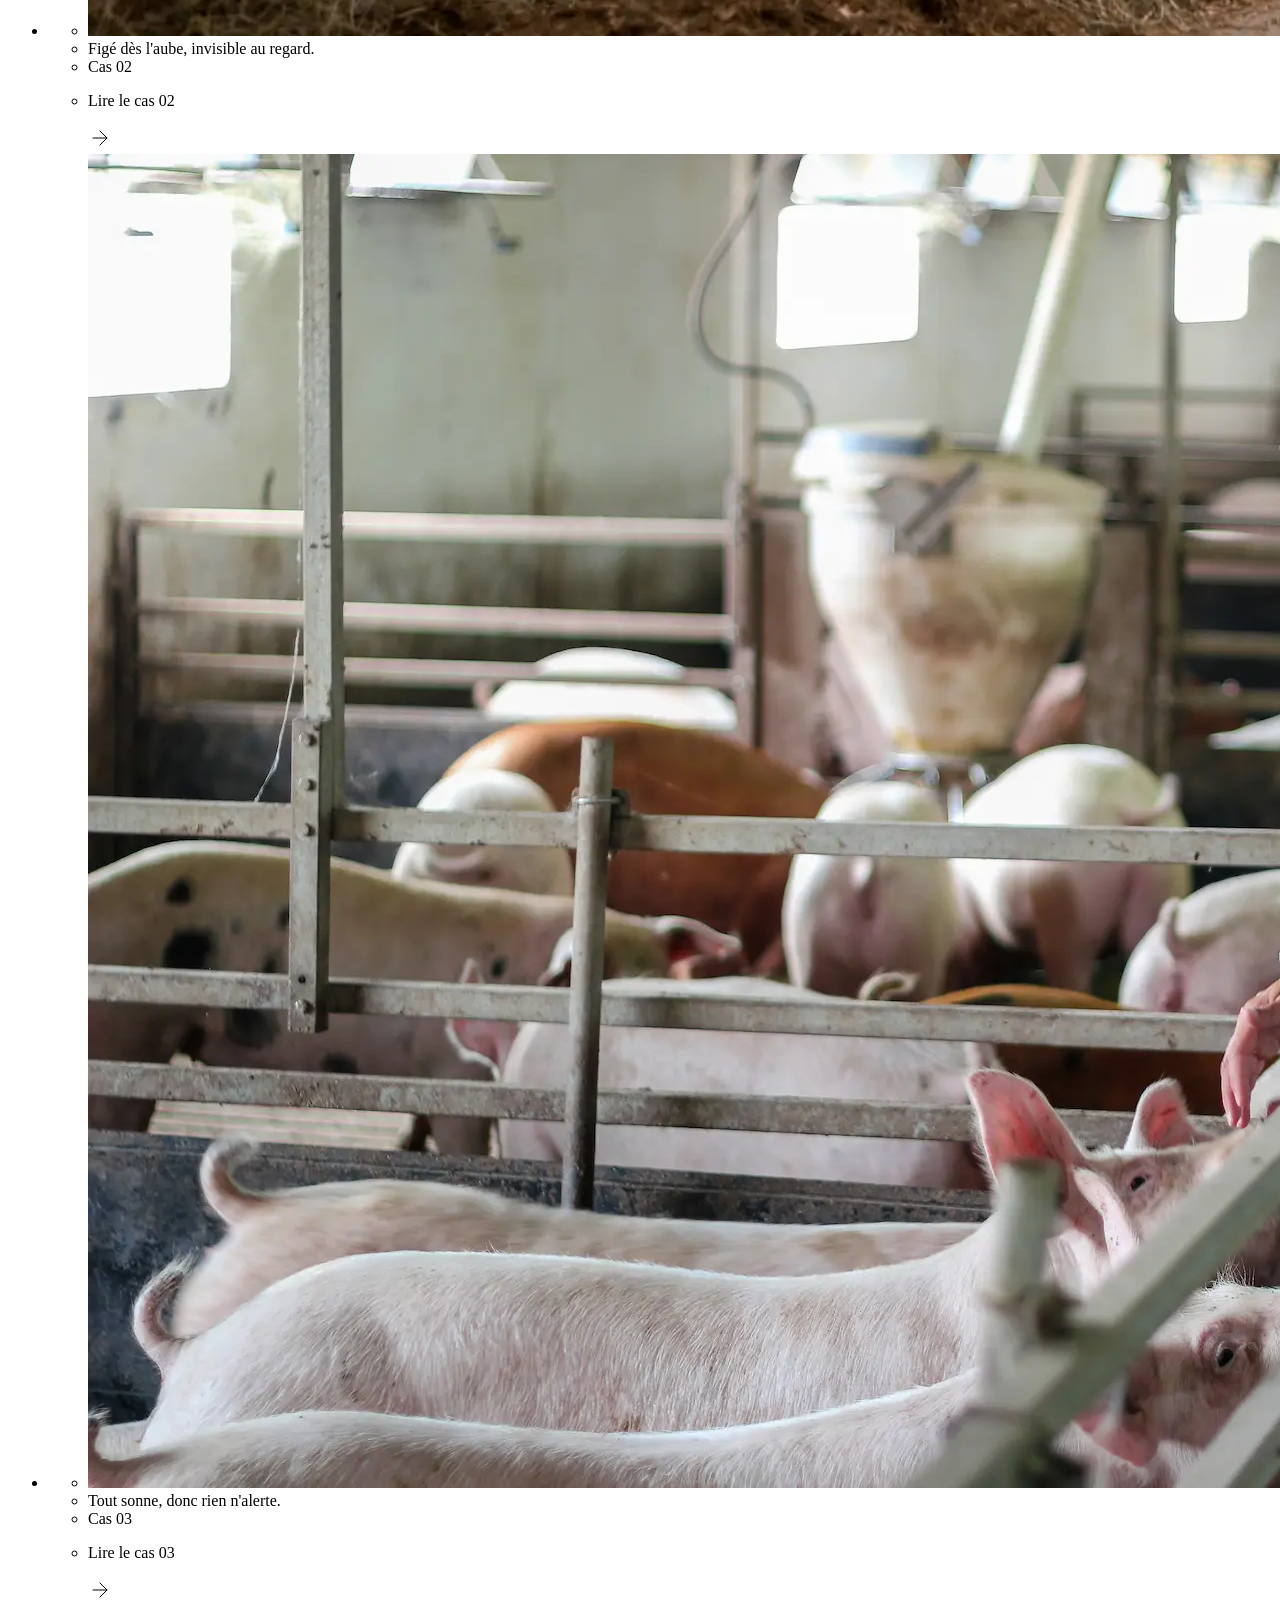
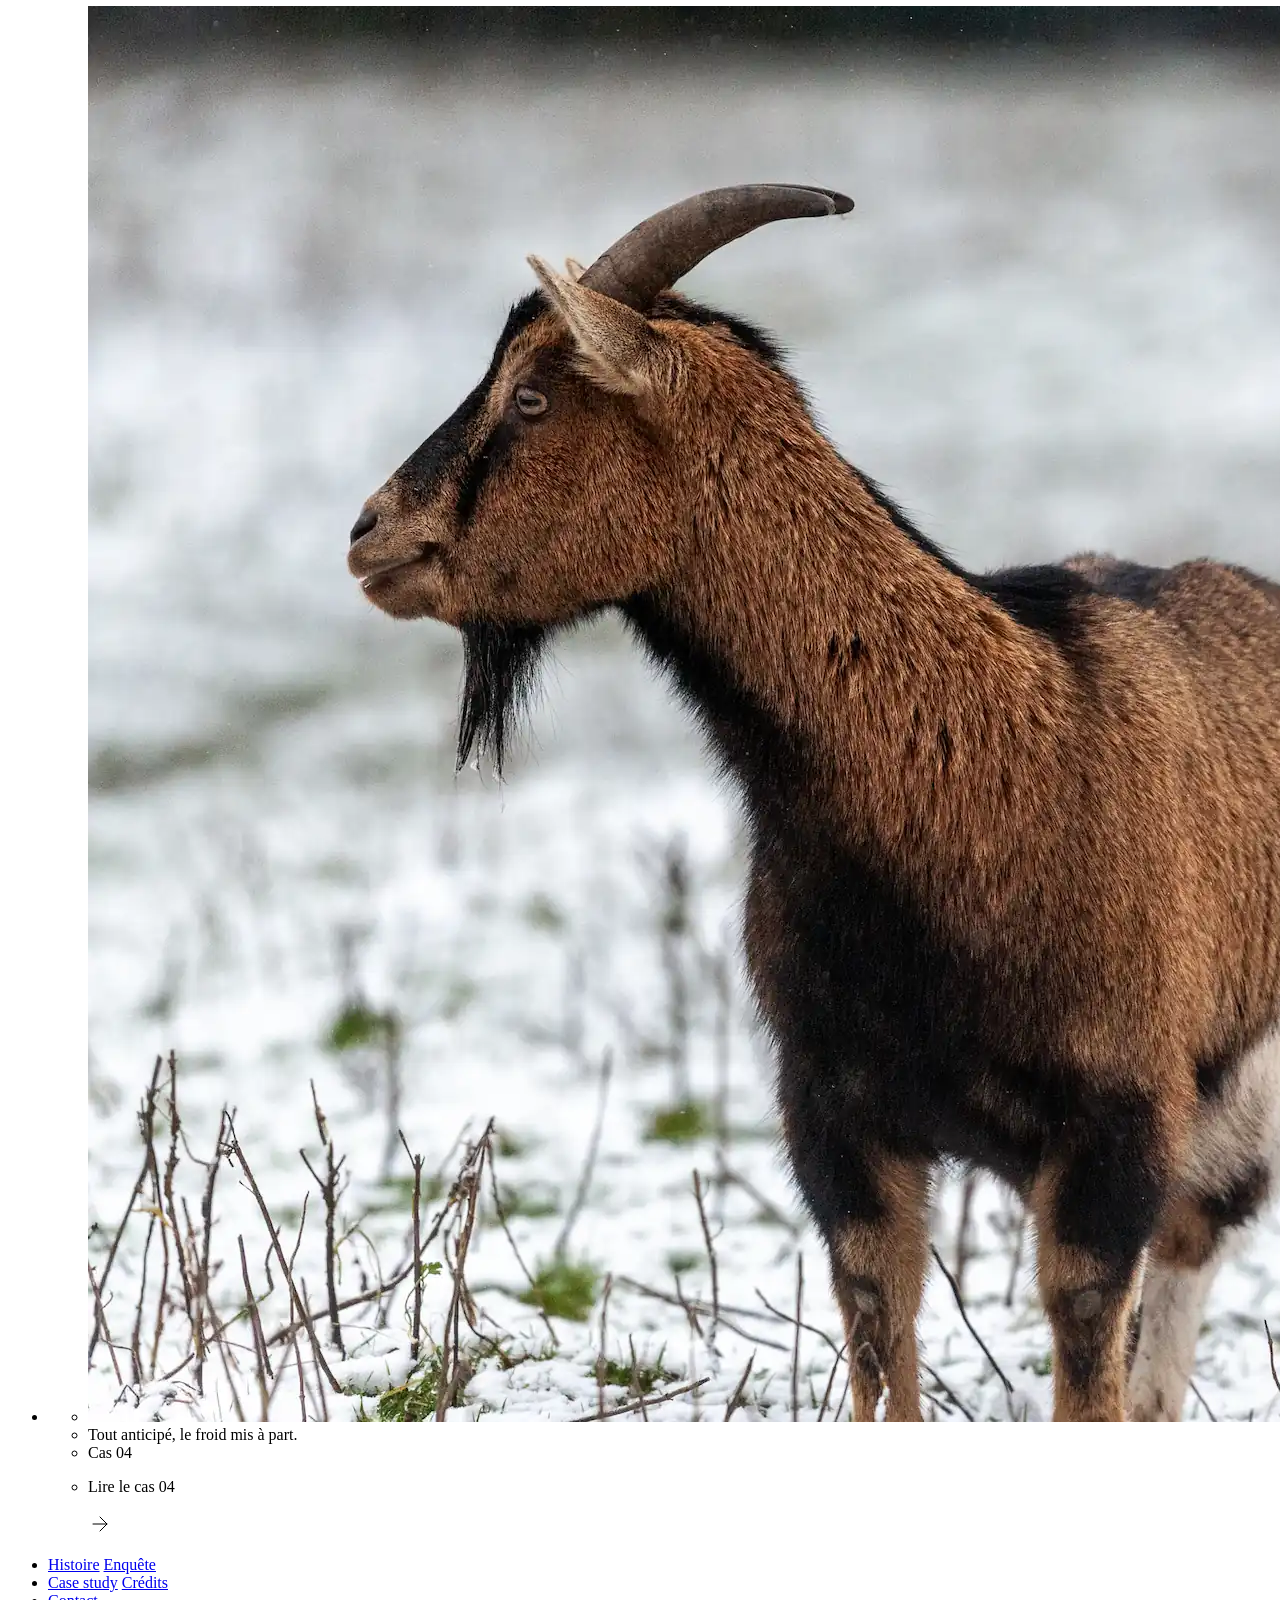
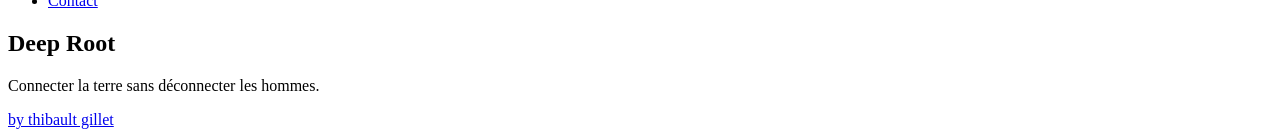
==== commit 3ea66203: "Update cas01.html" ====
--- a/src/pages/cas01.html
+++ b/src/pages/cas01.html
@@ -11,7 +11,7 @@
   <meta property="og:title" content="Deep Root - Cas 01"> 
   <meta property="og:description" content="Un éleveur épuisé s’en va dormir confiant des naissances à FarmSync. L’agneau se présente mal, l’orage coupe le réseau et l’alerte ne part jamais. Ce cas interroge sur la limite de l’automatisation."> 
   <meta property="og:type" content="website">
-  <meta property="og:url" content="https://thibaultgillet.be/projets/tfa/pages/cas01.html">
+  <meta property="og:url" content="https://thibaultgillet.be/projets/tfa/cas01.html">
   <meta property="og:image" content="https://thibaultgillet.be/projets/tfa/assets/images/imageDePartage.png"> 
   <meta property="og:image:width" content="767">
   <meta property="og:image:height" content="795">
@@ -70,7 +70,7 @@
         </p>
 
         <figure  class="cas__figure cas__figure--first">
-          <img src="../assets/images/Cas01-2.webp" alt="Agneau au près de sa mère">
+          <img src="assets/images/Cas01-2.webp" alt="Agneau au près de sa mère">
           <figcaption>&copy; A. Linscott</figcaption>
         </figure>
       </div>
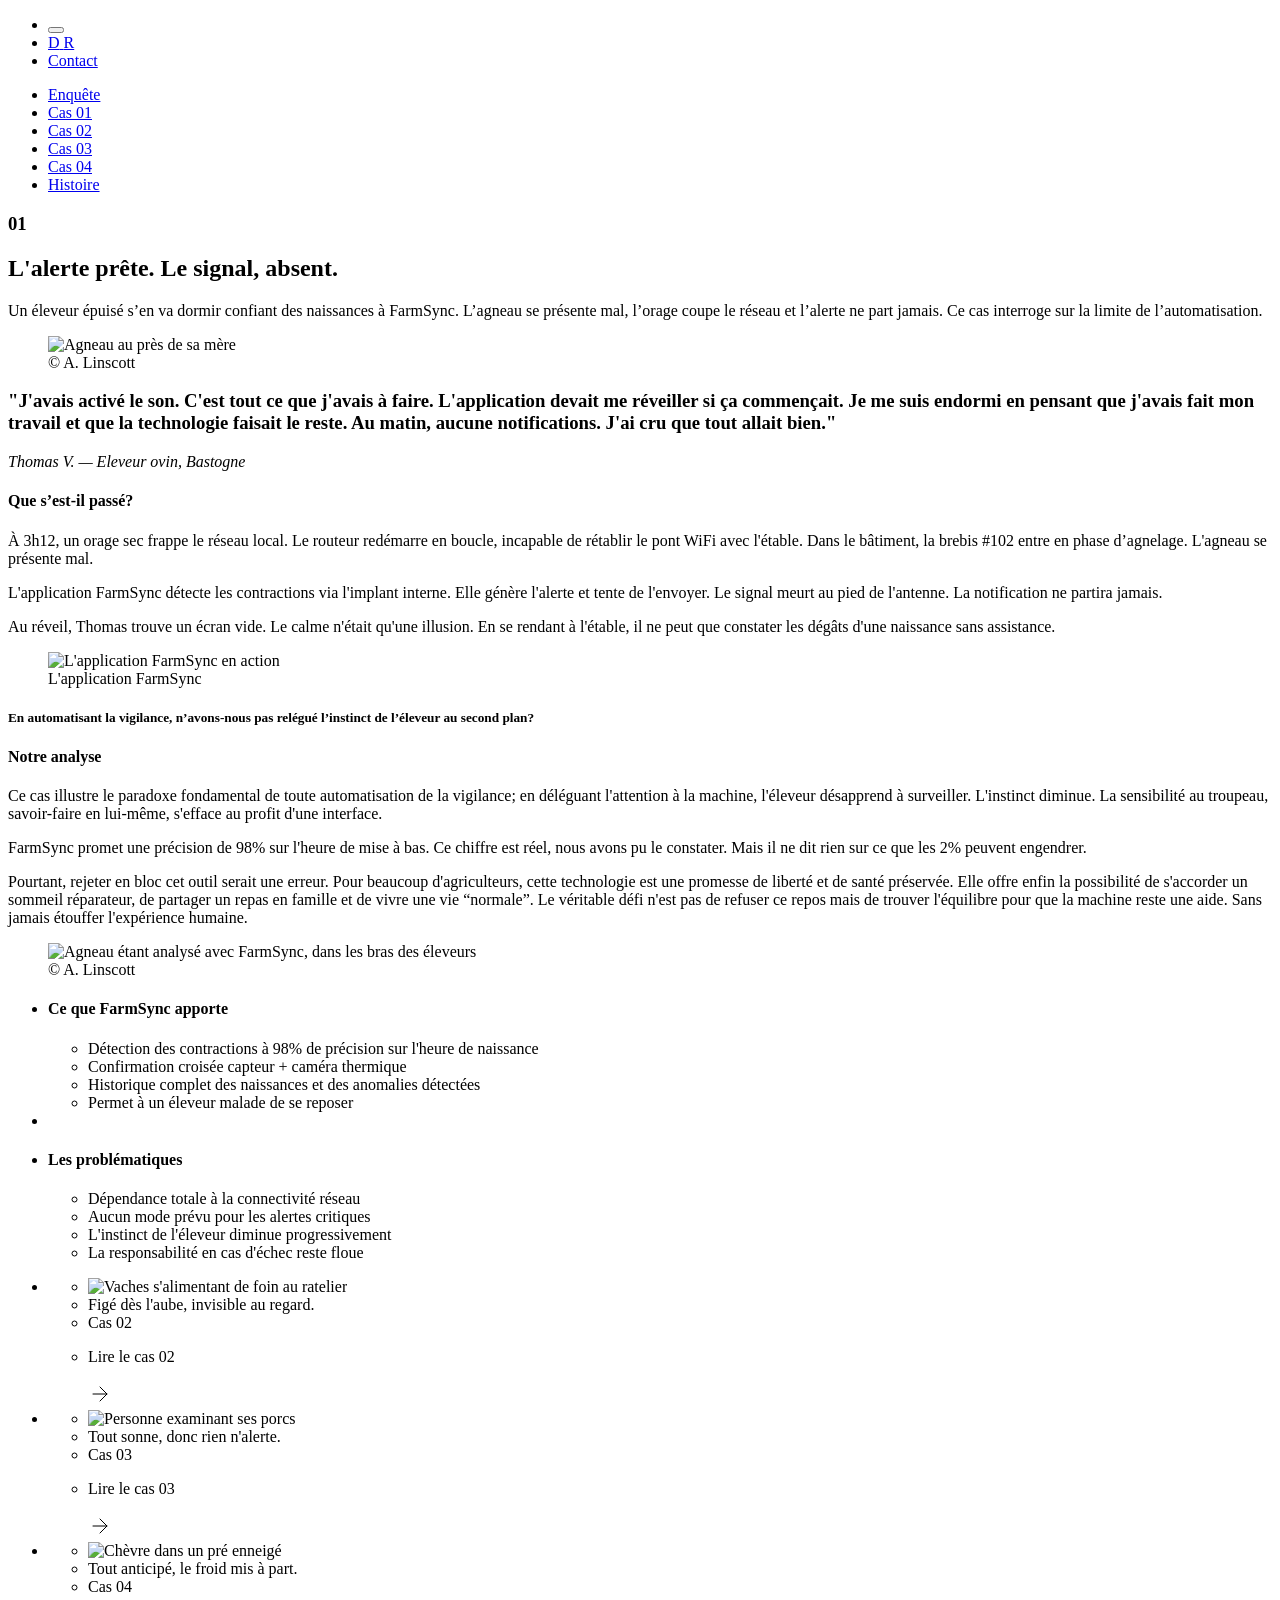
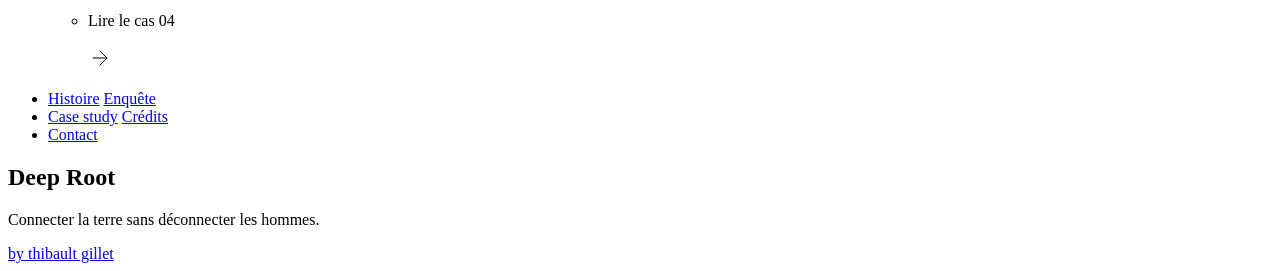
==== commit f0efce2f: "modif pages" ====
--- a/src/pages/cas01.html
+++ b/src/pages/cas01.html
@@ -91,7 +91,7 @@
       </div>
 
       <figure class="cas__figure cas__figure--app">
-        <img src="../assets/images/app_mockup1.svg" alt="L'application FarmSync en action">
+        <img src="assets/images/app_mockup1.svg" alt="L'application FarmSync en action">
         <figcaption>L'application FarmSync</figcaption>
       </figure>
 
@@ -110,7 +110,7 @@
       </div>
 
       <figure class="cas__figure cas__figure--last">
-        <img src="../assets/images/Cas01-3.webp" alt="Agneau étant analysé avec FarmSync, dans les bras des éleveurs">
+        <img src="assets/images/Cas01-3.webp" alt="Agneau étant analysé avec FarmSync, dans les bras des éleveurs">
         <figcaption>&copy; A. Linscott</figcaption>
       </figure>
 
@@ -144,7 +144,7 @@
         <li class="cas__other">
           <a href="cas02.html" class="cas__other--link" aria-label="Voir le cas 02"></a>
           <ul class="cas__other--visual">
-            <li  class="cas__other--img"><img src="../assets/images/Cas02-1.webp" alt="Vaches s'alimentant de foin au ratelier"></li>
+            <li  class="cas__other--img"><img src="assets/images/Cas02-1.webp" alt="Vaches s'alimentant de foin au ratelier"></li>
             <li class="cas__other--title cas__other--title2">
               <span>Figé dès l'aube,</span>
               <span>invisible au regard.</span>
@@ -165,7 +165,7 @@
         <li class="cas__other">
           <a href="cas03.html" class="cas__other--link" aria-label="Voir le cas 03"></a>
           <ul class="cas__other--visual">
-            <li  class="cas__other--img"><img src="../assets/images/Cas03-1.webp" alt="Personne examinant ses porcs"></li>
+            <li  class="cas__other--img"><img src="assets/images/Cas03-1.webp" alt="Personne examinant ses porcs"></li>
             <li class="cas__other--title cas__other--title3">
               <span>Tout sonne,</span>
               <span>donc rien n'alerte.</span>
@@ -186,7 +186,7 @@
         <li class="cas__other">
           <a href="cas04.html" class="cas__other--link" aria-label="Voir le cas 04"></a>
           <ul class="cas__other--visual">
-            <li  class="cas__other--img"><img src="../assets/images/Cas04-1.webp" alt="Chèvre dans un pré enneigé"></li>
+            <li  class="cas__other--img"><img src="assets/images/Cas04-1.webp" alt="Chèvre dans un pré enneigé"></li>
             <li class="cas__other--title cas__other--title4">
               <span>Tout anticipé,</span>
               <span>le froid mis à part.</span>
